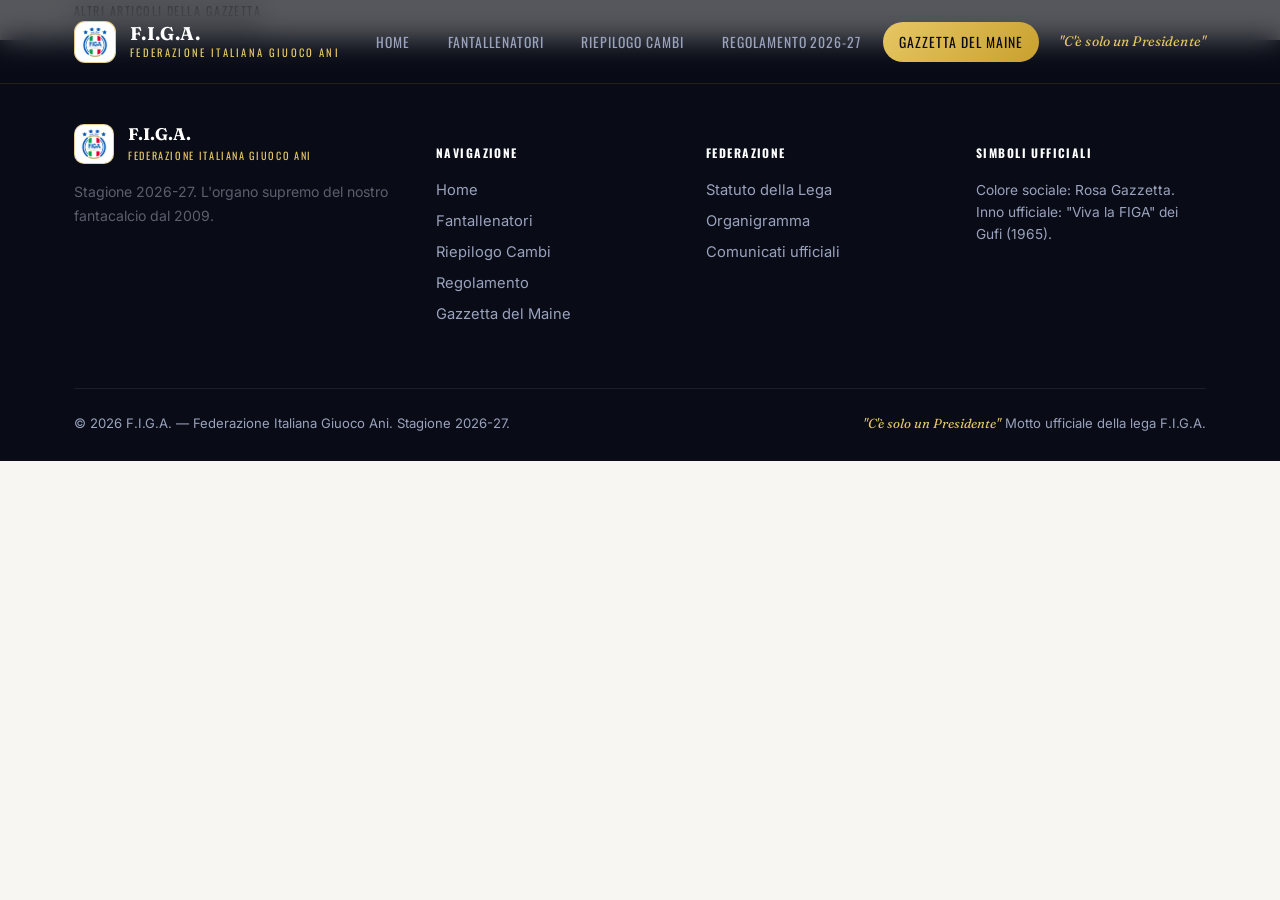
==== articolo.html @ 7c2813b5 "Add files via upload" ====
<!DOCTYPE html>
<html lang="it">
<head>
<meta charset="UTF-8">
<meta name="viewport" content="width=device-width, initial-scale=1.0">
<title>Articolo — Gazzetta del Maine — F.I.G.A.</title>
<meta name="description" content="Gli articoli della Gazzetta del Maine, il giornale ufficiale della Federazione Italiana Giuoco Ani.">

<meta property="og:type" content="article">
<meta property="og:title" content="Gazzetta del Maine — F.I.G.A.">
<meta property="og:image" content="image/logo.jpg">

<link rel="icon" type="image/jpeg" href="image/logo.jpg">
<link rel="apple-touch-icon" href="image/logo.jpg">

<link rel="preconnect" href="https://fonts.googleapis.com">
<link rel="preconnect" href="https://fonts.gstatic.com" crossorigin>
<link href="https://fonts.googleapis.com/css2?family=Fraunces:ital,opsz,wght@0,9..144,500;0,9..144,600;0,9..144,700;1,9..144,600&family=Oswald:wght@400;500;600&family=Inter:wght@400;500;600&display=swap" rel="stylesheet">

<link rel="stylesheet" href="css/style.css">
</head>
<body>

<header class="site-header">
  <div class="container header-inner">
    <a href="index.html" class="brand">
      <span class="brand-mark"><img src="image/logo.jpg" alt="Stemma F.I.G.A."></span>
      <span class="brand-text">
        <strong>F.I.G.A.</strong>
        <span>Federazione Italiana Giuoco Ani</span>
      </span>
    </a>

    <nav class="main-nav">
      <ul>
        <li><a href="index.html">Home</a></li>
        <li><a href="fantallenatori.html">Fantallenatori</a></li>
        <li><a href="cambi.html">Riepilogo Cambi</a></li>
        <li><a href="regolamento.html">Regolamento 2026-27</a></li>
        <li><a href="gazzetta.html" class="active" aria-current="page">Gazzetta del Maine</a></li>
      </ul>
    </nav>

    <div class="header-cta">
      <span class="header-motto">"C'è solo un Presidente"</span>
      <button class="hamburger" aria-label="Apri il menu" aria-expanded="false">
        <span></span>
      </button>
    </div>
  </div>
</header>

<main>

  <section class="articolo-header">
    <div class="container" data-articolo-root>
      <!-- Popolato da js/news.js in base a ?id= nell'URL -->
    </div>
  </section>

  <div class="articolo-corpo" data-articolo-corpo>
    <!-- Popolato da js/news.js -->
  </div>

  <nav class="articolo-nav" data-articolo-nav aria-label="Navigazione tra articoli">
    <!-- Popolato da js/news.js -->
  </nav>

  <section class="articolo-correlati-wrap">
    <div class="container">
      <span class="rubrica-titolo">Altri articoli della Gazzetta</span>
      <div class="news-grid" data-articolo-correlati style="margin-top: 20px;">
        <!-- Popolato da js/news.js -->
      </div>
    </div>
  </section>

</main>

<footer class="site-footer">
  <div class="container">
    <div class="footer-grid">
      <div class="footer-col">
        <div class="footer-brand">
          <img src="image/logo.jpg" alt="Stemma F.I.G.A.">
          <div>
            <strong>F.I.G.A.</strong>
            <span>Federazione Italiana Giuoco Ani</span>
          </div>
        </div>
        <p class="section-lede" style="font-size:0.88rem; margin-top: 10px; max-width: 40ch;">
          Stagione 2026-27. L'organo supremo del nostro fantacalcio dal 2009.
        </p>
      </div>

      <div class="footer-col">
        <h5>Navigazione</h5>
        <ul>
          <li><a href="index.html">Home</a></li>
          <li><a href="fantallenatori.html">Fantallenatori</a></li>
          <li><a href="cambi.html">Riepilogo Cambi</a></li>
          <li><a href="regolamento.html">Regolamento</a></li>
          <li><a href="gazzetta.html">Gazzetta del Maine</a></li>
        </ul>
      </div>

      <div class="footer-col">
        <h5>Federazione</h5>
        <ul>
          <li><a href="regolamento.html">Statuto della Lega</a></li>
          <li><a href="index.html#federazione">Organigramma</a></li>
          <li><a href="gazzetta.html">Comunicati ufficiali</a></li>
        </ul>
      </div>

      <div class="footer-col footer-simboli">
        <h5>Simboli ufficiali</h5>
        <p>Colore sociale: Rosa Gazzetta.<br>Inno ufficiale: "Viva la FIGA" dei Gufi (1965).</p>
      </div>
    </div>

    <div class="footer-bottom">
      <span>© 2026 F.I.G.A. — Federazione Italiana Giuoco Ani. Stagione 2026-27.</span>
      <span class="motto-blocco">
        <span class="motto">"C'è solo un Presidente"</span>
        <span class="motto-label">Motto ufficiale della lega F.I.G.A.</span>
      </span>
    </div>
  </div>
</footer>

<script src="js/news-data.js"></script>
<script src="js/news.js"></script>
<script src="js/main.js"></script>
</body>
</html>
---- css/style.css ----
/* ==========================================================================
   FIGA — Federazione Italiana Giuoco Ani
   Stylesheet unico del sito ufficiale
   ========================================================================== */

/* -- 1. DESIGN TOKENS ------------------------------------------------------ */
:root {
  /* colori base */
  --c-notte: #090c16;
  --c-notte-2: #0e1424;
  --c-antracite: #161d30;
  --c-antracite-2: #1e2846;
  --c-bordo-scuro: #2a3454;

  --c-bianco: #f7f6f2;
  --c-bianco-puro: #ffffff;
  --c-crema: #efece3;

  --c-testo-chiaro: #eceef5;
  --c-testo-muto: #9aa2bd;
  --c-testo-scuro: #1a1d29;
  --c-testo-scuro-muto: #5b5f6e;

  /* accenti */
  --c-oro: #c8a02e;
  --c-oro-chiaro: #e7c765;
  --c-oro-scuro: #93761e;
  --c-verde: #1b7a4c;
  --c-verde-chiaro: #2ea86b;
  --c-rosso: #c4222c;
  --c-rosa-gazzetta: #c21858;

  /* tipografia */
  --font-display: "Fraunces", "Iowan Old Style", serif;
  --font-sport: "Oswald", "Arial Narrow", sans-serif;
  --font-body: "Inter", -apple-system, "Segoe UI", sans-serif;

  /* forma */
  --radius-s: 8px;
  --radius-m: 16px;
  --radius-l: 26px;
  --radius-pill: 999px;

  /* ombre */
  --shadow-s: 0 2px 14px rgba(9, 12, 22, 0.08);
  --shadow-m: 0 16px 40px rgba(9, 12, 22, 0.18);
  --shadow-dark: 0 20px 50px rgba(0, 0, 0, 0.45);
  --shadow-oro: 0 14px 34px rgba(200, 160, 46, 0.32);

  --container: 1180px;
  --header-h: 84px;
}

/* -- 2. RESET --------------------------------------------------------------*/
*,
*::before,
*::after {
  box-sizing: border-box;
}

html {
  scroll-behavior: smooth;
  scroll-padding-top: var(--header-h);
}

@media (prefers-reduced-motion: reduce) {
  html {
    scroll-behavior: auto;
  }
  *,
  *::before,
  *::after {
    animation-duration: 0.001ms !important;
    animation-iteration-count: 1 !important;
    transition-duration: 0.001ms !important;
    scroll-behavior: auto !important;
  }
}

body {
  margin: 0;
  font-family: var(--font-body);
  background: var(--c-bianco);
  color: var(--c-testo-scuro);
  -webkit-font-smoothing: antialiased;
  overflow-x: hidden;
}

img {
  max-width: 100%;
  display: block;
}

a {
  color: inherit;
  text-decoration: none;
}

ul {
  margin: 0;
  padding: 0;
  list-style: none;
}

h1, h2, h3, h4, p {
  margin: 0;
}

button {
  font: inherit;
  cursor: pointer;
  border: none;
  background: none;
  color: inherit;
}

table {
  border-collapse: collapse;
  width: 100%;
}

:focus-visible {
  outline: 3px solid var(--c-oro);
  outline-offset: 3px;
  border-radius: 4px;
}

.container {
  max-width: var(--container);
  margin: 0 auto;
  padding: 0 24px;
}

/* -- 3. TIPOGRAFIA GLOBALE ---------------------------------------------------*/
.eyebrow {
  font-family: var(--font-sport);
  text-transform: uppercase;
  letter-spacing: 0.18em;
  font-size: 0.78rem;
  font-weight: 500;
  color: var(--c-oro-scuro);
  display: inline-flex;
  align-items: center;
  gap: 10px;
}

.eyebrow::before {
  content: "";
  width: 26px;
  height: 2px;
  background: var(--c-oro);
  display: inline-block;
}

.eyebrow--light {
  color: var(--c-oro-chiaro);
}

.section-title {
  font-family: var(--font-display);
  font-weight: 600;
  font-size: clamp(2rem, 4vw, 3rem);
  line-height: 1.08;
  margin-top: 14px;
  letter-spacing: -0.01em;
}

.section-lede {
  font-size: 1.08rem;
  line-height: 1.7;
  color: var(--c-testo-scuro-muto);
  max-width: 62ch;
  margin-top: 18px;
}

.section-head {
  max-width: 720px;
  margin-bottom: 48px;
}

.section-head.center {
  margin-left: auto;
  margin-right: auto;
  text-align: center;
}

.section-head.center .section-lede {
  margin-left: auto;
  margin-right: auto;
}

/* -- 4. BOTTONI --------------------------------------------------------------*/
.btn {
  display: inline-flex;
  align-items: center;
  justify-content: center;
  gap: 10px;
  font-family: var(--font-sport);
  text-transform: uppercase;
  letter-spacing: 0.08em;
  font-size: 0.92rem;
  font-weight: 500;
  padding: 16px 30px;
  border-radius: var(--radius-pill);
  transition: transform 0.25s ease, box-shadow 0.25s ease, background 0.25s ease, border-color .25s ease, color .25s ease;
  white-space: nowrap;
}

.btn-oro {
  background: linear-gradient(135deg, var(--c-oro-chiaro), var(--c-oro));
  color: var(--c-notte);
  box-shadow: var(--shadow-oro);
}

.btn-oro:hover {
  transform: translateY(-3px);
  box-shadow: 0 20px 42px rgba(200, 160, 46, 0.42);
}

.btn-ghost {
  border: 1.5px solid rgba(247, 246, 242, 0.35);
  color: var(--c-bianco);
  background: rgba(247, 246, 242, 0.04);
}

.btn-ghost:hover {
  border-color: var(--c-oro-chiaro);
  color: var(--c-oro-chiaro);
  transform: translateY(-3px);
}

.btn-scuro {
  border: 1.5px solid var(--c-bordo-scuro);
  color: var(--c-notte);
}

.btn-scuro:hover {
  border-color: var(--c-oro);
  color: var(--c-oro-scuro);
}

.btn-block { width: 100%; }

/* -- 5. SIGILLO FIGA (elemento firma) ----------------------------------------
   Motivo a cerchi concentrici ispirato allo stemma ufficiale, riusato come
   filigrana in hero e come separatore/icona di sezione. */
.sigillo {
  --sigillo-size: 480px;
  width: var(--sigillo-size);
  height: var(--sigillo-size);
  border-radius: 50%;
  position: relative;
  pointer-events: none;
}

.sigillo::before,
.sigillo::after {
  content: "";
  position: absolute;
  inset: 0;
  border-radius: 50%;
  border: 1.5px solid rgba(200, 160, 46, 0.25);
}

.sigillo::after {
  inset: 34px;
  border-color: rgba(200, 160, 46, 0.16);
}

.sigillo-icona {
  width: 46px;
  height: 46px;
  border-radius: 50%;
  border: 1.5px solid var(--c-oro);
  display: inline-flex;
  align-items: center;
  justify-content: center;
  position: relative;
  flex: none;
}

.sigillo-icona::before {
  content: "";
  width: 22px;
  height: 22px;
  border-radius: 50%;
  border: 1.5px solid var(--c-oro);
}

/* -- 6. HEADER ---------------------------------------------------------------*/
.site-header {
  position: fixed;
  top: 0;
  left: 0;
  right: 0;
  z-index: 500;
  height: var(--header-h);
  display: flex;
  align-items: center;
  background: rgba(9, 12, 22, 0.68);
  backdrop-filter: blur(14px) saturate(140%);
  -webkit-backdrop-filter: blur(14px) saturate(140%);
  border-bottom: 1px solid rgba(200, 160, 46, 0.14);
  transition: background 0.3s ease, border-color 0.3s ease;
}

.site-header.is-scrolled {
  background: rgba(9, 12, 22, 0.92);
}

.header-inner {
  display: flex;
  align-items: center;
  justify-content: space-between;
  width: 100%;
}

.brand {
  display: flex;
  align-items: center;
  gap: 14px;
}

.brand-mark {
  width: 42px;
  height: 42px;
  border-radius: 11px;
  overflow: hidden;
  border: 1px solid rgba(200, 160, 46, 0.55);
  flex: none;
  background: var(--c-bianco-puro);
  padding: 4px;
  display: flex;
  align-items: center;
  justify-content: center;
}

.brand-mark img {
  width: 100%;
  height: 100%;
  object-fit: contain;
}

.brand-text {
  display: flex;
  flex-direction: column;
  line-height: 1.1;
}

.brand-text strong {
  font-family: var(--font-display);
  color: var(--c-bianco-puro);
  font-size: 1.15rem;
  letter-spacing: 0.02em;
}

.brand-text span {
  font-family: var(--font-sport);
  color: var(--c-oro-chiaro);
  font-size: 0.66rem;
  letter-spacing: 0.22em;
  text-transform: uppercase;
  margin-top: 3px;
}

.main-nav ul {
  display: flex;
  align-items: center;
  gap: 6px;
}

.main-nav a {
  font-family: var(--font-sport);
  text-transform: uppercase;
  letter-spacing: 0.07em;
  font-size: 0.86rem;
  color: var(--c-testo-muto);
  padding: 10px 16px;
  border-radius: var(--radius-pill);
  transition: color 0.25s ease, background 0.25s ease;
  display: inline-block;
}

.main-nav a:hover {
  color: var(--c-bianco-puro);
  background: rgba(247, 246, 242, 0.06);
}

.main-nav a.active {
  color: var(--c-notte);
  background: linear-gradient(135deg, var(--c-oro-chiaro), var(--c-oro));
}

.header-cta {
  display: flex;
  align-items: center;
  gap: 14px;
}

.hamburger {
  display: none;
  width: 44px;
  height: 44px;
  border-radius: 50%;
  border: 1px solid rgba(247, 246, 242, 0.2);
  align-items: center;
  justify-content: center;
  position: relative;
  z-index: 600;
}

.hamburger span,
.hamburger span::before,
.hamburger span::after {
  width: 18px;
  height: 2px;
  background: var(--c-bianco-puro);
  display: block;
  position: relative;
  transition: transform 0.3s ease, opacity 0.3s ease, background 0.3s ease;
}

.hamburger span::before,
.hamburger span::after {
  content: "";
  position: absolute;
  left: 0;
}

.hamburger span::before { top: -6px; }
.hamburger span::after { top: 6px; }

.nav-open .hamburger span { background: transparent; }
.nav-open .hamburger span::before { transform: translateY(6px) rotate(45deg); background: var(--c-oro); }
.nav-open .hamburger span::after { transform: translateY(-6px) rotate(-45deg); background: var(--c-oro); }

.header-motto {
  font-family: var(--font-display);
  font-style: italic;
  color: var(--c-oro-chiaro);
  font-size: 0.86rem;
  letter-spacing: 0.01em;
  white-space: nowrap;
}

/* -- 7. HERO -------------------------------------------------------------- */
.hero {
  position: relative;
  min-height: 92vh;
  display: flex;
  align-items: center;
  padding-top: var(--header-h);
  background:
    radial-gradient(60% 60% at 78% 18%, rgba(200, 160, 46, 0.16), transparent 60%),
    radial-gradient(70% 60% at 15% 85%, rgba(27, 122, 76, 0.14), transparent 60%),
    linear-gradient(180deg, var(--c-notte) 0%, var(--c-notte-2) 60%, var(--c-antracite) 100%);
  color: var(--c-bianco-puro);
  overflow: hidden;
}

.hero::before {
  content: "";
  position: absolute;
  inset: 0;
  background-image:
    repeating-linear-gradient(180deg, rgba(255,255,255,0.035) 0px, rgba(255,255,255,0.035) 1px, transparent 1px, transparent 64px);
  pointer-events: none;
}

.hero-sigillo {
  position: absolute;
  right: -120px;
  top: 50%;
  transform: translateY(-50%);
  opacity: 0.9;
  animation: girare 90s linear infinite;
}

@keyframes girare {
  from { transform: translateY(-50%) rotate(0deg); }
  to { transform: translateY(-50%) rotate(360deg); }
}

.hero-inner {
  position: relative;
  z-index: 2;
  display: flex;
  flex-direction: column;
  align-items: center;
  text-align: center;
  padding: 74px 0 90px;
}

.hero-logo-wrap {
  position: relative;
  margin-bottom: 34px;
}

.hero-logo-wrap::before {
  content: "";
  position: absolute;
  inset: -30px;
  border-radius: 50%;
  background: radial-gradient(circle, rgba(200, 160, 46, 0.28), transparent 68%);
  filter: blur(2px);
}

.hero-logo {
  position: relative;
  width: 108px;
  height: 108px;
  border-radius: 20px;
  overflow: hidden;
  border: 1.5px solid var(--c-oro);
  box-shadow: var(--shadow-oro);
  background: var(--c-bianco-puro);
  padding: 12px;
  display: flex;
  align-items: center;
  justify-content: center;
}

.hero-logo img {
  width: 100%;
  height: 100%;
  object-fit: contain;
}

.hero-title {
  font-family: var(--font-display);
  font-weight: 700;
  font-size: clamp(3rem, 9vw, 6.4rem);
  line-height: 0.96;
  letter-spacing: 0.01em;
  background: linear-gradient(120deg, #ffffff 35%, var(--c-oro-chiaro) 65%, var(--c-oro) 100%);
  -webkit-background-clip: text;
  background-clip: text;
  color: transparent;
}

.hero-subtitle {
  font-family: var(--font-sport);
  text-transform: uppercase;
  letter-spacing: 0.14em;
  font-size: clamp(0.86rem, 1.6vw, 1.05rem);
  color: var(--c-testo-chiaro);
  margin-top: 14px;
  font-weight: 400;
}

.hero-motto {
  font-family: var(--font-display);
  font-style: italic;
  font-weight: 600;
  font-size: clamp(1.6rem, 3.4vw, 2.5rem);
  color: var(--c-oro-chiaro);
  margin-top: 34px;
  position: relative;
  padding-bottom: 22px;
}

.hero-motto::after {
  content: "";
  position: absolute;
  bottom: 0;
  left: 50%;
  transform: translateX(-50%);
  width: 64px;
  height: 2px;
  background: linear-gradient(90deg, transparent, var(--c-oro), transparent);
}

.hero-actions {
  display: flex;
  flex-wrap: wrap;
  justify-content: center;
  gap: 16px;
  margin-top: 36px;
}

.hero-stats {
  display: flex;
  justify-content: center;
  gap: 34px;
  margin-top: 58px;
  flex-wrap: wrap;
}

.hero-stat strong {
  font-family: var(--font-display);
  font-size: 1.9rem;
  color: var(--c-oro-chiaro);
  display: block;
}

.hero-stat span {
  font-family: var(--font-sport);
  text-transform: uppercase;
  letter-spacing: 0.1em;
  font-size: 0.72rem;
  color: var(--c-testo-muto);
}

/* -- 8. SEZIONI GENERICHE ---------------------------------------------------*/
section {
  position: relative;
}

.section-pad {
  padding: 108px 0;
}

.section-scura {
  background: var(--c-notte-2);
  color: var(--c-bianco-puro);
}

.section-scura .section-lede { color: var(--c-testo-muto); }

.section-crema { background: var(--c-crema); }

/* -- 9. LA FEDERAZIONE -------------------------------------------------------*/
.federazione-grid {
  display: grid;
  grid-template-columns: 1.1fr 0.9fr;
  gap: 60px;
  align-items: center;
}

.federazione-card {
  background: var(--c-notte);
  color: var(--c-bianco-puro);
  border-radius: var(--radius-l);
  padding: 46px;
  position: relative;
  overflow: hidden;
  border: 1px solid rgba(200, 160, 46, 0.22);
  box-shadow: var(--shadow-dark);
}

.federazione-card .sigillo {
  position: absolute;
  --sigillo-size: 320px;
  right: -90px;
  bottom: -90px;
  opacity: 0.5;
}

.federazione-quote {
  font-family: var(--font-display);
  font-size: 1.5rem;
  line-height: 1.4;
  position: relative;
  z-index: 1;
}

.federazione-quote span { color: var(--c-oro-chiaro); }

.federazione-firma {
  margin-top: 28px;
  font-family: var(--font-sport);
  text-transform: uppercase;
  letter-spacing: 0.14em;
  font-size: 0.72rem;
  color: var(--c-testo-muto);
  position: relative;
  z-index: 1;
}

.pilastri {
  display: grid;
  grid-template-columns: repeat(3, 1fr);
  gap: 22px;
  margin-top: 46px;
}

.pilastro {
  background: var(--c-bianco-puro);
  border-radius: var(--radius-m);
  padding: 26px 22px;
  box-shadow: var(--shadow-s);
  border: 1px solid rgba(9, 12, 22, 0.06);
}

.pilastro-num {
  font-family: var(--font-display);
  color: var(--c-oro);
  font-size: 1.6rem;
}

.pilastro h4 {
  font-family: var(--font-sport);
  text-transform: uppercase;
  letter-spacing: 0.04em;
  font-size: 0.98rem;
  margin-top: 10px;
}

.pilastro p {
  margin-top: 8px;
  font-size: 0.92rem;
  color: var(--c-testo-scuro-muto);
  line-height: 1.55;
}

/* -- 10. ORGANIGRAMMA --------------------------------------------------------*/
.organigramma {
  display: flex;
  flex-direction: column;
  align-items: center;
  gap: 26px;
}

.og-riga {
  display: flex;
  justify-content: center;
  gap: 22px;
  flex-wrap: wrap;
  width: 100%;
}

.og-card {
  background: var(--c-antracite);
  border: 1px solid var(--c-bordo-scuro);
  border-radius: var(--radius-m);
  padding: 26px 28px;
  min-width: 220px;
  text-align: center;
  transition: transform 0.3s ease, border-color 0.3s ease;
}

.og-card:hover {
  transform: translateY(-6px);
  border-color: var(--c-oro);
}

.og-card .og-ruolo {
  font-family: var(--font-sport);
  text-transform: uppercase;
  letter-spacing: 0.14em;
  font-size: 0.68rem;
  color: var(--c-oro-chiaro);
}

.og-card .og-nome {
  font-family: var(--font-display);
  font-size: 1.15rem;
  margin-top: 10px;
  color: var(--c-bianco-puro);
}

.og-card--presidente {
  min-width: 300px;
  padding: 40px 40px;
  background: linear-gradient(160deg, var(--c-antracite-2), var(--c-notte));
  border: 1.5px solid var(--c-oro);
  box-shadow: var(--shadow-oro);
}

.og-card--presidente .avatar-cerchio {
  width: 64px;
  height: 64px;
  border-radius: 50%;
  border: 1.5px solid var(--c-oro);
  margin: 0 auto 18px;
  display: flex;
  align-items: center;
  justify-content: center;
  font-family: var(--font-display);
  font-size: 1.4rem;
  color: var(--c-oro-chiaro);
}

.og-card--presidente .og-ruolo { color: var(--c-oro); font-size: 0.74rem; }
.og-card--presidente .og-nome { font-size: 1.6rem; margin-top: 12px; }

.og-connettore {
  width: 1px;
  height: 26px;
  background: linear-gradient(var(--c-oro), transparent);
}

.og-gruppo-titolo {
  font-family: var(--font-sport);
  text-transform: uppercase;
  letter-spacing: 0.16em;
  font-size: 0.66rem;
  color: var(--c-testo-muto);
  margin-top: 12px;
}

.og-card--membro {
  min-width: 180px;
  padding: 20px 24px;
  background: transparent;
  border-style: dashed;
}

/* -- 10b. ACCESSO RAPIDO ------------------------------------------------------*/
.accesso-grid {
  display: grid;
  grid-template-columns: repeat(4, 1fr);
  gap: 22px;
}

.accesso-card {
  background: var(--c-bianco-puro);
  border-radius: var(--radius-m);
  padding: 30px 26px;
  border: 1px solid rgba(9, 12, 22, 0.07);
  box-shadow: var(--shadow-s);
  transition: transform 0.3s ease, box-shadow 0.3s ease, border-color 0.3s ease;
  display: flex;
  flex-direction: column;
  height: 100%;
}

.accesso-card:hover {
  transform: translateY(-8px);
  box-shadow: var(--shadow-m);
  border-color: rgba(200, 160, 46, 0.4);
}

.accesso-icona {
  width: 52px;
  height: 52px;
  border-radius: 14px;
  background: linear-gradient(160deg, var(--c-notte-2), var(--c-antracite-2));
  border: 1px solid var(--c-oro);
  display: flex;
  align-items: center;
  justify-content: center;
  color: var(--c-oro-chiaro);
  flex: none;
}

.accesso-icona svg { width: 24px; height: 24px; }

.accesso-card h4 {
  font-family: var(--font-display);
  font-size: 1.18rem;
  margin-top: 20px;
}

.accesso-card p {
  font-size: 0.9rem;
  color: var(--c-testo-scuro-muto);
  line-height: 1.55;
  margin-top: 10px;
  flex-grow: 1;
}

.accesso-link {
  margin-top: 20px;
  font-family: var(--font-sport);
  text-transform: uppercase;
  letter-spacing: 0.08em;
  font-size: 0.72rem;
  color: var(--c-oro-scuro);
  display: inline-flex;
  align-items: center;
  gap: 8px;
  transition: gap 0.25s ease, color 0.25s ease;
}

.accesso-card:hover .accesso-link {
  gap: 12px;
  color: var(--c-oro);
}

/* -- 11. CTA FINALE --------------------------------------------------------*/
.cta-banner {
  background: linear-gradient(120deg, var(--c-oro-scuro), var(--c-oro) 55%, var(--c-oro-chiaro));
  color: var(--c-notte);
  border-radius: var(--radius-l);
  padding: 60px;
  display: flex;
  align-items: center;
  justify-content: space-between;
  gap: 30px;
  flex-wrap: wrap;
}

.cta-banner h3 {
  font-family: var(--font-display);
  font-size: clamp(1.6rem, 3vw, 2.3rem);
  max-width: 20ch;
}

.cta-banner p {
  font-family: var(--font-sport);
  text-transform: uppercase;
  letter-spacing: 0.1em;
  font-size: 0.78rem;
  margin-top: 10px;
  opacity: 0.75;
}

/* -- 12. FOOTER --------------------------------------------------------------*/
.site-footer {
  background: var(--c-notte);
  color: var(--c-testo-muto);
  padding: 84px 0 30px;
}

.footer-grid {
  display: grid;
  grid-template-columns: 1.4fr 1fr 1fr 1fr;
  gap: 40px;
  padding-bottom: 54px;
  border-bottom: 1px solid rgba(247, 246, 242, 0.08);
}

.footer-brand {
  display: flex;
  align-items: center;
  gap: 14px;
  margin-bottom: 16px;
}

.footer-brand img {
  width: 40px;
  height: 40px;
  border-radius: 10px;
  border: 1px solid rgba(200, 160, 46, 0.5);
  background: var(--c-bianco-puro);
  padding: 3px;
  object-fit: contain;
}

.footer-brand strong {
  font-family: var(--font-display);
  color: var(--c-bianco-puro);
  display: block;
  font-size: 1.05rem;
}

.footer-brand span {
  font-family: var(--font-sport);
  letter-spacing: 0.16em;
  text-transform: uppercase;
  font-size: 0.64rem;
  color: var(--c-oro-chiaro);
}

.footer-col h5 {
  font-family: var(--font-sport);
  text-transform: uppercase;
  letter-spacing: 0.12em;
  font-size: 0.74rem;
  color: var(--c-bianco-puro);
  margin-bottom: 18px;
}

.footer-col ul li { margin-bottom: 11px; }

.footer-col a {
  font-size: 0.92rem;
  transition: color 0.2s ease;
}

.footer-col a:hover { color: var(--c-oro-chiaro); }

.footer-simboli p {
  font-size: 0.86rem;
  line-height: 1.6;
}

.footer-bottom {
  display: flex;
  justify-content: space-between;
  align-items: center;
  padding-top: 26px;
  font-size: 0.82rem;
  flex-wrap: wrap;
  gap: 10px;
}

.footer-bottom .motto {
  font-family: var(--font-display);
  font-style: italic;
  color: var(--c-oro-chiaro);
}

/* -- 13. REVEAL ON SCROLL -----------------------------------------------------*/
.reveal {
  opacity: 0;
  transform: translateY(26px);
  transition: opacity 0.7s ease, transform 0.7s ease;
}

.reveal.is-visible {
  opacity: 1;
  transform: translateY(0);
}

/* -- 14. RESPONSIVE ------------------------------------------------------- */
@media (max-width: 980px) {
  .federazione-grid { grid-template-columns: 1fr; }
  .pilastri { grid-template-columns: 1fr 1fr; }
  .footer-grid { grid-template-columns: 1fr 1fr; }
}

@media (max-width: 860px) {
  .header-cta .btn,
  .header-motto { display: none; }
  .hamburger { display: inline-flex; }

  /* Un solo <nav class="main-nav"> nel markup: su mobile diventa overlay
     a schermo intero, mostrato/nascosto tramite .nav-open sul <body>. */
  .main-nav {
    position: fixed;
    inset: 0;
    top: var(--header-h);
    background: var(--c-notte);
    z-index: 550;
    display: flex;
    align-items: center;
    justify-content: center;
    opacity: 0;
    visibility: hidden;
    transition: opacity 0.35s ease;
  }

  .nav-open .main-nav {
    opacity: 1;
    visibility: visible;
  }

  .main-nav ul {
    flex-direction: column;
    text-align: center;
    gap: 8px;
  }

  .main-nav a {
    font-size: 1.4rem;
    padding: 14px 30px;
  }

  .hero-inner { grid-template-columns: 1fr; padding-bottom: 64px; }
  .hero-sigillo { display: none; }
  .og-card--presidente { min-width: 0; width: 100%; }
  .cta-banner { flex-direction: column; align-items: flex-start; }
  .accesso-grid { grid-template-columns: 1fr 1fr; }
}

@media (max-width: 620px) {
  .section-pad { padding: 76px 0; }
  .pilastri { grid-template-columns: 1fr; }
  .footer-grid { grid-template-columns: 1fr; gap: 34px; }
  .og-riga { flex-direction: column; align-items: center; }
  .cta-banner { padding: 38px 26px; }
  .accesso-grid { grid-template-columns: 1fr; }
  .hero-motto { font-size: 1.4rem; }
}

/* ==========================================================================
   PAGINE INTERNE
   ========================================================================== */

/* -- 15. PAGE HERO (sotto-pagine) --------------------------------------------*/
.page-hero {
  padding: calc(var(--header-h) + 74px) 0 70px;
  background:
    radial-gradient(60% 80% at 85% 0%, rgba(200, 160, 46, 0.14), transparent 60%),
    linear-gradient(180deg, var(--c-notte), var(--c-notte-2));
  color: var(--c-bianco-puro);
}

.page-hero .section-title { color: var(--c-bianco-puro); }
.page-hero .section-lede { color: var(--c-testo-muto); }

.breadcrumb {
  font-family: var(--font-sport);
  text-transform: uppercase;
  letter-spacing: 0.1em;
  font-size: 0.72rem;
  color: var(--c-testo-muto);
  display: flex;
  gap: 8px;
  margin-bottom: 20px;
}

.breadcrumb a:hover { color: var(--c-oro-chiaro); }
.breadcrumb .sep { opacity: 0.4; }

/* -- 16. FANTALLENATORI — cartellini squadra ---------------------------------*/
.squadre-grid {
  display: grid;
  grid-template-columns: repeat(4, 1fr);
  gap: 26px;
}

.cartellino {
  background: var(--c-bianco-puro);
  border-radius: var(--radius-l);
  padding: 30px 24px 26px;
  text-align: center;
  position: relative;
  border: 1px solid rgba(9, 12, 22, 0.07);
  box-shadow: var(--shadow-s);
  transition: transform 0.35s ease, box-shadow 0.35s ease, border-color 0.35s ease;
  overflow: hidden;
}

.cartellino::before {
  content: "";
  position: absolute;
  top: 0; left: 0; right: 0;
  height: 5px;
  background: linear-gradient(90deg, var(--c-oro), var(--c-verde));
  transform: scaleX(0);
  transform-origin: left;
  transition: transform 0.4s ease;
}

.cartellino:hover {
  transform: translateY(-10px);
  box-shadow: var(--shadow-m);
  border-color: rgba(200, 160, 46, 0.4);
}

.cartellino:hover::before { transform: scaleX(1); }

.cartellino-numero {
  position: absolute;
  top: 18px;
  right: 20px;
  font-family: var(--font-display);
  font-size: 0.95rem;
  color: var(--c-testo-scuro-muto);
  opacity: 0.55;
}

.cartellino-avatar {
  width: 84px;
  height: 84px;
  border-radius: 50%;
  margin: 0 auto 18px;
  display: flex;
  align-items: center;
  justify-content: center;
  font-family: var(--font-display);
  font-size: 1.7rem;
  color: var(--c-bianco-puro);
  background: linear-gradient(150deg, var(--c-notte-2), var(--c-antracite-2));
  border: 2px solid var(--c-oro);
}

.cartellino-squadra {
  font-family: var(--font-display);
  font-size: 1.28rem;
  line-height: 1.2;
}

.cartellino-riga {
  width: 34px;
  height: 2px;
  background: var(--c-oro);
  margin: 12px auto;
}

.cartellino-allenatore {
  font-family: var(--font-sport);
  text-transform: uppercase;
  letter-spacing: 0.08em;
  font-size: 0.78rem;
  color: var(--c-testo-scuro-muto);
}

.cartellino-tag {
  display: inline-block;
  margin-top: 16px;
  font-family: var(--font-sport);
  font-size: 0.62rem;
  text-transform: uppercase;
  letter-spacing: 0.14em;
  color: var(--c-verde);
  border: 1px solid rgba(27, 122, 76, 0.35);
  padding: 4px 12px;
  border-radius: var(--radius-pill);
}

/* -- 17. REGOLAMENTO ----------------------------------------------------------*/
.doc-card {
  background: var(--c-notte);
  border-radius: var(--radius-l);
  padding: 54px;
  color: var(--c-bianco-puro);
  display: flex;
  align-items: center;
  gap: 46px;
  border: 1px solid rgba(200, 160, 46, 0.25);
  box-shadow: var(--shadow-dark);
  position: relative;
  overflow: hidden;
}

.doc-card .sigillo {
  position: absolute;
  --sigillo-size: 280px;
  right: -80px;
  top: -80px;
  opacity: 0.4;
}

.doc-icona {
  flex: none;
  width: 128px;
  height: 160px;
  background: linear-gradient(160deg, var(--c-antracite-2), var(--c-antracite));
  border: 1.5px solid var(--c-oro);
  border-radius: 10px;
  position: relative;
  display: flex;
  flex-direction: column;
  align-items: center;
  justify-content: center;
  gap: 6px;
}

.doc-icona::before {
  content: "PDF";
  font-family: var(--font-sport);
  font-size: 0.72rem;
  letter-spacing: 0.12em;
  color: var(--c-notte);
  background: var(--c-oro);
  padding: 3px 10px;
  border-radius: 4px;
  position: absolute;
  top: -11px;
}

.doc-icona span {
  display: block;
  width: 62px;
  height: 4px;
  background: rgba(247, 246, 242, 0.14);
  border-radius: 2px;
}

.doc-testo h3 {
  font-family: var(--font-display);
  font-size: 1.7rem;
}

.doc-testo p {
  margin-top: 12px;
  color: var(--c-testo-muto);
  line-height: 1.7;
  max-width: 52ch;
}

.doc-testo .btn { margin-top: 26px; }

.doc-meta {
  margin-top: 20px;
  display: flex;
  gap: 22px;
  flex-wrap: wrap;
  font-family: var(--font-sport);
  text-transform: uppercase;
  letter-spacing: 0.08em;
  font-size: 0.68rem;
  color: var(--c-oro-chiaro);
}

.indice-grid {
  display: grid;
  grid-template-columns: repeat(3, 1fr);
  gap: 22px;
  margin-top: 60px;
}

.indice-card {
  background: var(--c-bianco-puro);
  border-radius: var(--radius-m);
  padding: 30px 26px;
  box-shadow: var(--shadow-s);
  border: 1px solid rgba(9,12,22,0.06);
  border-top: 4px solid var(--c-oro);
}

.indice-card .eyebrow { margin-bottom: 12px; }

.indice-card h4 {
  font-family: var(--font-display);
  font-size: 1.2rem;
}

.indice-card p {
  margin-top: 10px;
  font-size: 0.9rem;
  color: var(--c-testo-scuro-muto);
  line-height: 1.6;
}

/* -- 18. RIEPILOGO CAMBI (dashboard collegata all'API Apps Script) -----------*/
.cambi-section {
  background: linear-gradient(180deg, var(--c-notte-2), var(--c-antracite) 100%);
  color: var(--c-bianco-puro);
}

.dash-toolbar {
  display: flex;
  justify-content: space-between;
  align-items: center;
  flex-wrap: wrap;
  gap: 18px;
  margin-bottom: 44px;
}

.dash-aggiornamento {
  font-family: var(--font-sport);
  font-size: 0.74rem;
  text-transform: uppercase;
  letter-spacing: 0.08em;
  color: var(--c-testo-muto);
  display: flex;
  align-items: center;
  gap: 9px;
}

.dash-aggiornamento .puntino {
  width: 8px;
  height: 8px;
  border-radius: 50%;
  background: var(--c-verde-chiaro);
  box-shadow: 0 0 0 4px rgba(46, 168, 107, 0.18);
  flex: none;
}

.dash-aggiornamento.stato-errore .puntino {
  background: var(--c-rosso);
  box-shadow: 0 0 0 4px rgba(196, 34, 44, 0.18);
}

.dash-aggiornamento.stato-caricamento .puntino {
  background: var(--c-oro-chiaro);
  box-shadow: 0 0 0 4px rgba(200, 160, 46, 0.18);
  animation: puntino-pulse 1.2s ease-in-out infinite;
}

@keyframes puntino-pulse {
  0%, 100% { opacity: 1; }
  50% { opacity: 0.35; }
}

.btn-aggiorna {
  display: inline-flex;
  align-items: center;
  gap: 10px;
}

.btn-aggiorna svg {
  width: 15px;
  height: 15px;
  transition: transform 0.5s ease;
}

.btn-aggiorna.is-loading svg {
  animation: girare-icona 0.9s linear infinite;
}

@keyframes girare-icona {
  from { transform: rotate(0deg); }
  to { transform: rotate(360deg); }
}

/* stato: caricamento */
.dash-stato {
  display: none;
  flex-direction: column;
  align-items: center;
  text-align: center;
  padding: 90px 20px;
  gap: 20px;
}

.dash-stato.is-visibile { display: flex; }

.dash-spinner {
  width: 40px;
  height: 40px;
  border-radius: 50%;
  border: 3px solid rgba(200, 160, 46, 0.2);
  border-top-color: var(--c-oro);
  animation: girare-icona 0.8s linear infinite;
}

.dash-stato p {
  font-family: var(--font-sport);
  text-transform: uppercase;
  letter-spacing: 0.08em;
  font-size: 0.86rem;
  color: var(--c-testo-muto);
}

.dash-stato--errore p {
  color: var(--c-bianco-puro);
  font-family: var(--font-body);
  text-transform: none;
  letter-spacing: 0;
  font-size: 1rem;
  max-width: 44ch;
}

.dash-stato--errore .eyebrow { color: var(--c-rosso); }

/* griglia squadre */
.squadre-cambi-grid {
  display: none;
  grid-template-columns: repeat(4, 1fr);
  gap: 20px;
}

.squadre-cambi-grid.is-visibile { display: grid; }

.cambi-card {
  background: var(--c-antracite);
  border: 1px solid var(--c-bordo-scuro);
  border-radius: var(--radius-m);
  padding: 26px 24px;
  display: flex;
  flex-direction: column;
  transition: transform 0.3s ease, border-color 0.3s ease;
}

.cambi-card:hover {
  transform: translateY(-6px);
  border-color: var(--c-oro);
}

.cambi-card .cambi-squadra {
  font-family: var(--font-display);
  font-size: 1.2rem;
  color: var(--c-bianco-puro);
  line-height: 1.2;
}

.cambi-card .cambi-allenatore {
  font-family: var(--font-sport);
  text-transform: uppercase;
  letter-spacing: 0.08em;
  font-size: 0.7rem;
  color: var(--c-testo-muto);
  margin-top: 6px;
}

.cambi-card .cambi-riga {
  width: 100%;
  height: 1px;
  background: rgba(247, 246, 242, 0.1);
  margin: 18px 0;
}

.cambi-effettuati-row {
  display: flex;
  justify-content: space-between;
  align-items: baseline;
}

.cambi-effettuati-row .label {
  font-family: var(--font-sport);
  text-transform: uppercase;
  letter-spacing: 0.06em;
  font-size: 0.66rem;
  color: var(--c-testo-muto);
}

.cambi-effettuati-row .valore {
  font-family: var(--font-display);
  font-size: 1.1rem;
  color: var(--c-testo-chiaro);
}

.cambi-rimasti-blocco {
  margin-top: 20px;
  text-align: center;
  background: rgba(200, 160, 46, 0.08);
  border: 1px solid rgba(200, 160, 46, 0.25);
  border-radius: var(--radius-s);
  padding: 16px 10px;
}

.cambi-rimasti-blocco .label {
  font-family: var(--font-sport);
  text-transform: uppercase;
  letter-spacing: 0.1em;
  font-size: 0.66rem;
  color: var(--c-oro-chiaro);
}

.cambi-rimasti-blocco .valore {
  font-family: var(--font-display);
  font-size: 2.6rem;
  color: var(--c-oro-chiaro);
  line-height: 1.1;
  margin-top: 4px;
}

.cambi-rimasti-blocco.basso {
  background: rgba(196, 34, 44, 0.1);
  border-color: rgba(196, 34, 44, 0.3);
}

.cambi-rimasti-blocco.basso .label,
.cambi-rimasti-blocco.basso .valore { color: #e8757c; }

.dash-nota {
  margin-top: 40px;
  padding: 20px 24px;
  border-radius: var(--radius-m);
  border: 1px dashed rgba(247, 246, 242, 0.2);
  font-size: 0.86rem;
  color: var(--c-testo-muto);
  display: flex;
  gap: 12px;
  align-items: flex-start;
}

.dash-nota strong { color: var(--c-bianco-puro); }

/* -- 19. GAZZETTA DEL MAINE ---------------------------------------------------*/
.gazzetta-testata {
  background: var(--c-bianco-puro);
  padding-top: calc(var(--header-h) + 46px);
}

.testata-riga {
  display: flex;
  justify-content: space-between;
  font-family: var(--font-sport);
  text-transform: uppercase;
  letter-spacing: 0.1em;
  font-size: 0.7rem;
  color: var(--c-testo-scuro-muto);
  border-top: 2px solid var(--c-testo-scuro);
  border-bottom: 1px solid var(--c-testo-scuro);
  padding: 10px 0;
}

.testata-nome {
  text-align: center;
  padding: 22px 0 10px;
}

.testata-nome .eyebrow {
  justify-content: center;
  color: var(--c-rosa-gazzetta);
}

.testata-nome .eyebrow::before { background: var(--c-rosa-gazzetta); }

.testata-titolo {
  font-family: var(--font-display);
  font-weight: 700;
  font-size: clamp(2.6rem, 7vw, 5rem);
  letter-spacing: -0.01em;
  margin-top: 10px;
}

.testata-sub {
  font-family: var(--font-body);
  font-style: italic;
  color: var(--c-testo-scuro-muto);
  margin-top: 8px;
  font-size: 0.98rem;
}

.testata-linea-rosa {
  height: 4px;
  background: linear-gradient(90deg, transparent, var(--c-rosa-gazzetta), transparent);
  margin: 24px 0 0;
}

.giornale-layout {
  padding: 54px 0 100px;
  background: var(--c-bianco-puro);
}

.giornale-grid {
  display: grid;
  grid-template-columns: 2fr 1fr;
  gap: 54px;
}

.articolo-principale {
  border-bottom: 1px solid rgba(9,12,22,0.1);
  padding-bottom: 40px;
  margin-bottom: 40px;
}

.articolo-principale .kicker {
  font-family: var(--font-sport);
  text-transform: uppercase;
  letter-spacing: 0.12em;
  font-size: 0.72rem;
  color: var(--c-rosso);
}

.articolo-principale h2 {
  font-family: var(--font-display);
  font-size: clamp(1.7rem, 3vw, 2.5rem);
  margin-top: 12px;
  line-height: 1.15;
}

.articolo-principale .sommario {
  font-size: 1.02rem;
  color: var(--c-testo-scuro-muto);
  margin-top: 16px;
  line-height: 1.6;
}

.testo-colonne {
  column-count: 2;
  column-gap: 40px;
  margin-top: 24px;
  font-size: 0.96rem;
  line-height: 1.75;
  color: #2b2e3a;
}

.testo-colonne p { margin-bottom: 14px; }

.testo-colonne p:first-of-type::first-letter {
  font-family: var(--font-display);
  font-size: 3.4rem;
  float: left;
  line-height: 0.8;
  padding: 6px 8px 0 0;
  color: var(--c-notte);
}

.articolo-firma {
  margin-top: 18px;
  font-family: var(--font-sport);
  font-size: 0.72rem;
  text-transform: uppercase;
  letter-spacing: 0.08em;
  color: var(--c-testo-scuro-muto);
}

.rubrica-titolo {
  font-family: var(--font-sport);
  text-transform: uppercase;
  letter-spacing: 0.12em;
  font-size: 0.76rem;
  border-bottom: 2px solid var(--c-notte);
  padding-bottom: 10px;
  margin-bottom: 18px;
}

.breve {
  display: flex;
  flex-direction: column;
  padding: 16px 0;
  border-bottom: 1px solid rgba(9,12,22,0.08);
}

.breve .kicker {
  font-family: var(--font-sport);
  font-size: 0.64rem;
  text-transform: uppercase;
  letter-spacing: 0.1em;
  color: var(--c-verde);
}

.breve h4 {
  font-family: var(--font-display);
  font-size: 1.02rem;
  margin-top: 6px;
  line-height: 1.3;
}

.breve p {
  font-size: 0.86rem;
  color: var(--c-testo-scuro-muto);
  margin-top: 6px;
  line-height: 1.55;
}

.ultimora {
  background: var(--c-notte);
  color: var(--c-bianco-puro);
  border-radius: var(--radius-m);
  padding: 22px 24px;
  margin-bottom: 30px;
  position: relative;
}

.ultimora .tag {
  background: var(--c-rosso);
  color: var(--c-bianco-puro);
  font-family: var(--font-sport);
  font-size: 0.62rem;
  letter-spacing: 0.14em;
  text-transform: uppercase;
  padding: 4px 10px;
  border-radius: 4px;
  display: inline-block;
  margin-bottom: 10px;
}

.ultimora p {
  font-size: 0.92rem;
  line-height: 1.55;
  color: var(--c-testo-chiaro);
}

.fasce-grid {
  display: grid;
  grid-template-columns: repeat(3, 1fr);
  gap: 20px;
  margin-top: 50px;
}

.fascia-card {
  background: var(--c-crema);
  border-radius: var(--radius-m);
  padding: 24px;
  border-left: 4px solid var(--c-notte);
}

.fascia-card.oro { border-left-color: var(--c-oro); }
.fascia-card.rosa { border-left-color: var(--c-rosa-gazzetta); }
.fascia-card.verde { border-left-color: var(--c-verde); }

.fascia-card .kicker {
  font-family: var(--font-sport);
  text-transform: uppercase;
  font-size: 0.66rem;
  letter-spacing: 0.1em;
  color: var(--c-testo-scuro-muto);
}

.fascia-card h4 {
  font-family: var(--font-display);
  font-size: 1.1rem;
  margin-top: 8px;
}

.fascia-card p {
  font-size: 0.88rem;
  color: var(--c-testo-scuro-muto);
  margin-top: 8px;
  line-height: 1.55;
}

/* -- 20. RESPONSIVE PAGINE INTERNE --------------------------------------------*/
@media (max-width: 980px) {
  .squadre-grid { grid-template-columns: repeat(2, 1fr); }
  .indice-grid { grid-template-columns: 1fr 1fr; }
  .squadre-cambi-grid { grid-template-columns: 1fr 1fr; }
  .giornale-grid { grid-template-columns: 1fr; }
  .fasce-grid { grid-template-columns: 1fr; }
  .doc-card { flex-direction: column; text-align: center; }
}

@media (max-width: 620px) {
  .squadre-grid { grid-template-columns: 1fr 1fr; gap: 16px; }
  .indice-grid { grid-template-columns: 1fr; }
  .squadre-cambi-grid { grid-template-columns: 1fr; }
  .dash-toolbar { flex-direction: column; align-items: flex-start; }
  .testo-colonne { column-count: 1; }
  .testata-riga span:last-child { display: none; }
  .doc-card { padding: 32px 22px; }
}

@media (max-width: 420px) {
  .squadre-grid { grid-template-columns: 1fr; }
}
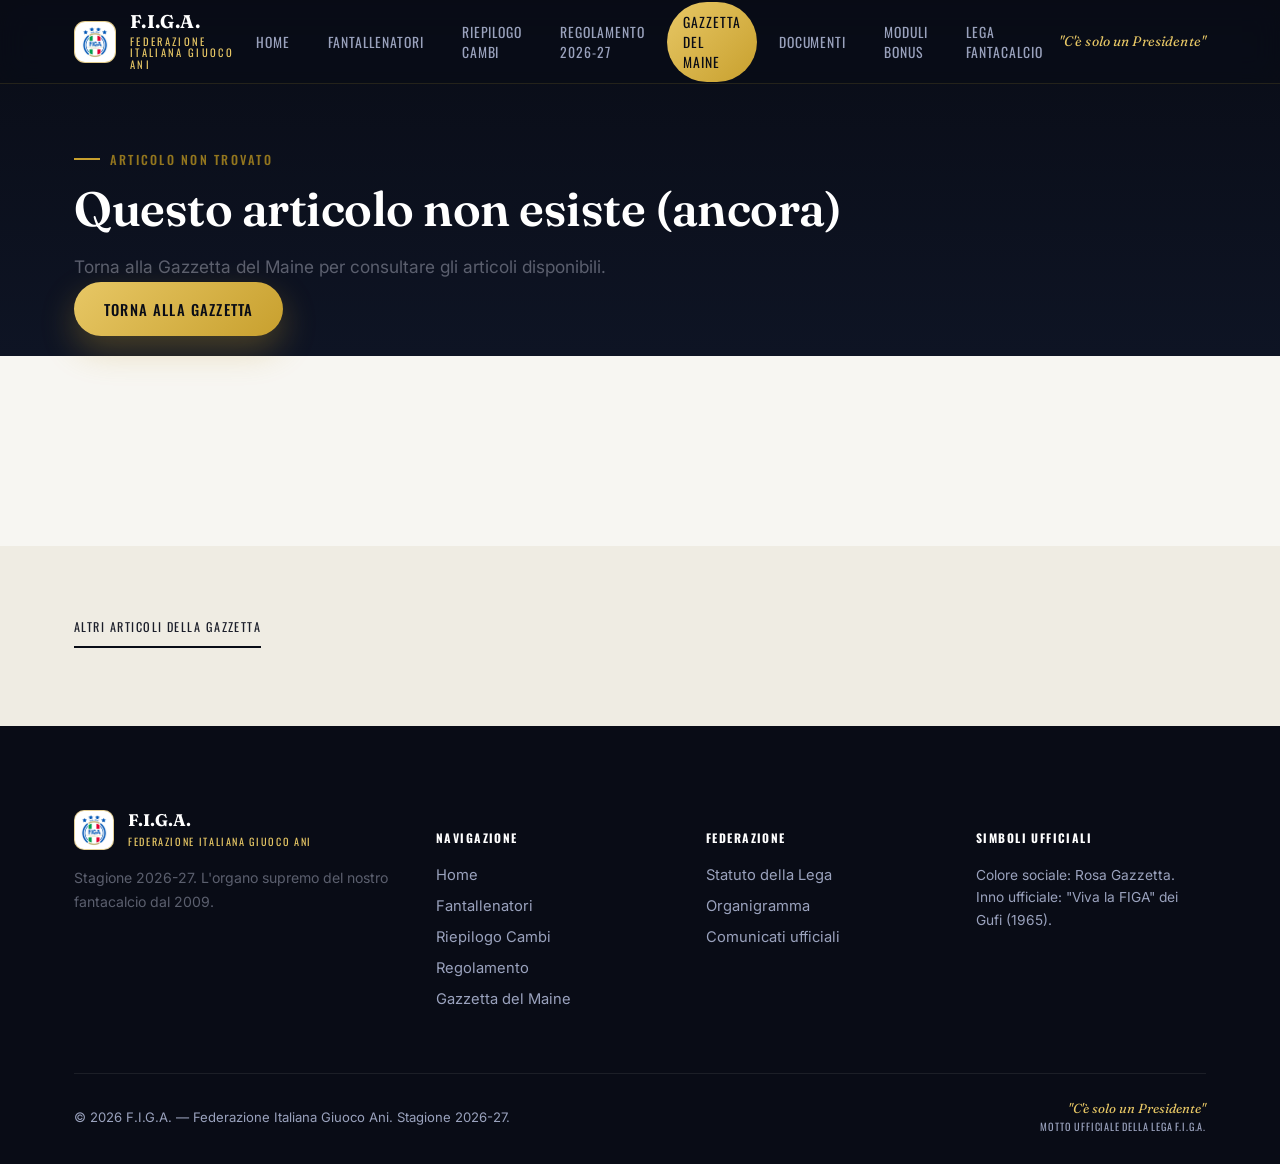
==== commit 7e6c6fc2: "Add files via upload" ====
--- a/articolo.html
+++ b/articolo.html
@@ -38,6 +38,9 @@
         <li><a href="cambi.html">Riepilogo Cambi</a></li>
         <li><a href="regolamento.html">Regolamento 2026-27</a></li>
         <li><a href="gazzetta.html" class="active" aria-current="page">Gazzetta del Maine</a></li>
+        <li><a href="documenti.html">Documenti</a></li>
+        <li><a href="moduli-bonus.html">Moduli Bonus</a></li>
+        <li><a href="https://leghe.fantacalcio.it/federazione-italiana-giuoco-ani/view/competition/19913/dashboard" target="_blank" rel="noopener" class="main-nav-esterno">Lega Fantacalcio</a></li>
       </ul>
     </nav>
 
--- a/css/style.css
+++ b/css/style.css
@@ -297,14 +297,26 @@
   height: var(--header-h);
   display: flex;
   align-items: center;
+  border-bottom: 1px solid rgba(200, 160, 46, 0.14);
+}
+
+/* Il blur vive in uno pseudo-elemento, non sull'header stesso: applicare
+   backdrop-filter direttamente su .site-header lo trasformerebbe in un nuovo
+   "containing block" per i suoi discendenti position:fixed — compreso il
+   menu mobile — facendolo collassare ad altezza zero. Isolare il filtro qui
+   evita il problema alla radice, mantenendo lo stesso effetto visivo. */
+.site-header::before {
+  content: "";
+  position: absolute;
+  inset: 0;
+  z-index: -1;
   background: rgba(9, 12, 22, 0.68);
   backdrop-filter: blur(14px) saturate(140%);
   -webkit-backdrop-filter: blur(14px) saturate(140%);
-  border-bottom: 1px solid rgba(200, 160, 46, 0.14);
-  transition: background 0.3s ease, border-color 0.3s ease;
-}
-
-.site-header.is-scrolled {
+  transition: background 0.3s ease;
+}
+
+.site-header.is-scrolled::before {
   background: rgba(9, 12, 22, 0.92);
 }
 
@@ -446,7 +458,6 @@
 /* -- 7. HERO -------------------------------------------------------------- */
 .hero {
   position: relative;
-  min-height: 92vh;
   display: flex;
   align-items: center;
   padding-top: var(--header-h);
@@ -469,10 +480,10 @@
 
 .hero-sigillo {
   position: absolute;
-  right: -120px;
+  right: -160px;
   top: 50%;
   transform: translateY(-50%);
-  opacity: 0.9;
+  opacity: 0.55;
   animation: girare 90s linear infinite;
 }
 
@@ -484,52 +495,44 @@
 .hero-inner {
   position: relative;
   z-index: 2;
-  display: flex;
-  flex-direction: column;
-  align-items: center;
-  text-align: center;
-  padding: 74px 0 90px;
-}
-
-.hero-logo-wrap {
-  position: relative;
-  margin-bottom: 34px;
-}
-
-.hero-logo-wrap::before {
-  content: "";
-  position: absolute;
-  inset: -30px;
-  border-radius: 50%;
-  background: radial-gradient(circle, rgba(200, 160, 46, 0.28), transparent 68%);
-  filter: blur(2px);
-}
-
-.hero-logo {
-  position: relative;
-  width: 108px;
-  height: 108px;
-  border-radius: 20px;
+  max-width: 720px;
+  padding: 76px 0 84px;
+}
+
+.hero-brand-row {
+  display: flex;
+  align-items: center;
+  gap: 18px;
+}
+
+.hero-logo-small {
+  flex: none;
+  width: 54px;
+  height: 54px;
+  border-radius: 13px;
   overflow: hidden;
   border: 1.5px solid var(--c-oro);
-  box-shadow: var(--shadow-oro);
   background: var(--c-bianco-puro);
-  padding: 12px;
+  padding: 6px;
   display: flex;
   align-items: center;
   justify-content: center;
 }
 
-.hero-logo img {
+.hero-logo-small img {
   width: 100%;
   height: 100%;
   object-fit: contain;
 }
 
+.hero-eyebrow {
+  margin-bottom: 10px;
+}
+
 .hero-title {
   font-family: var(--font-display);
   font-weight: 700;
-  font-size: clamp(3rem, 9vw, 6.4rem);
+  font-size: clamp(2.8rem, 5.6vw, 4.6rem);
   line-height: 0.96;
   letter-spacing: 0.01em;
   background: linear-gradient(120deg, #ffffff 35%, var(--c-oro-chiaro) 65%, var(--c-oro) 100%);
@@ -542,9 +545,9 @@
   font-family: var(--font-sport);
   text-transform: uppercase;
   letter-spacing: 0.14em;
-  font-size: clamp(0.86rem, 1.6vw, 1.05rem);
+  font-size: clamp(0.86rem, 1.3vw, 1.02rem);
   color: var(--c-testo-chiaro);
-  margin-top: 14px;
+  margin-top: 12px;
   font-weight: 400;
 }
 
@@ -552,37 +555,36 @@
   font-family: var(--font-display);
   font-style: italic;
   font-weight: 600;
-  font-size: clamp(1.6rem, 3.4vw, 2.5rem);
+  font-size: clamp(1.5rem, 2.6vw, 2.1rem);
   color: var(--c-oro-chiaro);
+  margin-top: 30px;
+}
+
+.hero-motto-label {
+  font-family: var(--font-sport);
+  text-transform: uppercase;
+  letter-spacing: 0.1em;
+  font-size: 0.68rem;
+  color: var(--c-testo-muto);
+  margin-top: 8px;
+}
+
+.hero-actions {
+  display: flex;
+  flex-wrap: wrap;
+  gap: 14px;
   margin-top: 34px;
-  position: relative;
-  padding-bottom: 22px;
-}
-
-.hero-motto::after {
-  content: "";
-  position: absolute;
-  bottom: 0;
-  left: 50%;
-  transform: translateX(-50%);
-  width: 64px;
-  height: 2px;
-  background: linear-gradient(90deg, transparent, var(--c-oro), transparent);
-}
-
-.hero-actions {
-  display: flex;
-  flex-wrap: wrap;
-  justify-content: center;
-  gap: 16px;
-  margin-top: 36px;
+}
+
+.hero-actions .btn {
+  flex: 0 0 auto;
+  min-width: 190px;
 }
 
 .hero-stats {
   display: flex;
-  justify-content: center;
   gap: 34px;
-  margin-top: 58px;
+  margin-top: 48px;
   flex-wrap: wrap;
 }
 
@@ -607,7 +609,7 @@
 }
 
 .section-pad {
-  padding: 108px 0;
+  padding: 96px 0;
 }
 
 .section-scura {
@@ -801,6 +803,8 @@
   display: grid;
   grid-template-columns: repeat(4, 1fr);
   gap: 22px;
+  max-width: 1160px;
+  margin: 0 auto;
 }
 
 .accesso-card {
@@ -821,10 +825,15 @@
   border-color: rgba(200, 160, 46, 0.4);
 }
 
+/* Blocco icona: dimensione fissa e non negoziabile del contenitore. */
 .accesso-icona {
-  width: 52px;
-  height: 52px;
-  border-radius: 14px;
+  width: 48px;
+  height: 48px;
+  min-width: 48px;
+  min-height: 48px;
+  max-width: 48px;
+  max-height: 48px;
+  border-radius: 13px;
   background: linear-gradient(160deg, var(--c-notte-2), var(--c-antracite-2));
   border: 1px solid var(--c-oro);
   display: flex;
@@ -832,30 +841,42 @@
   justify-content: center;
   color: var(--c-oro-chiaro);
   flex: none;
-}
-
-.accesso-icona svg { width: 24px; height: 24px; }
+  overflow: hidden;
+}
+
+/* Regola difensiva: qualunque icona (svg o img) dentro .accesso-icona resta
+   sempre a dimensione fissa, indipendentemente da eventuali regole globali
+   su img/svg altrove nel foglio di stile. */
+.accesso-icona svg,
+.accesso-icona img {
+  width: 22px !important;
+  height: 22px !important;
+  max-width: 22px !important;
+  max-height: 22px !important;
+  flex: none;
+  display: block;
+}
 
 .accesso-card h4 {
   font-family: var(--font-display);
-  font-size: 1.18rem;
-  margin-top: 20px;
+  font-size: 1.14rem;
+  margin-top: 18px;
 }
 
 .accesso-card p {
-  font-size: 0.9rem;
+  font-size: 0.88rem;
   color: var(--c-testo-scuro-muto);
   line-height: 1.55;
-  margin-top: 10px;
+  margin-top: 8px;
   flex-grow: 1;
 }
 
 .accesso-link {
-  margin-top: 20px;
+  margin-top: 18px;
   font-family: var(--font-sport);
   text-transform: uppercase;
   letter-spacing: 0.08em;
-  font-size: 0.72rem;
+  font-size: 0.7rem;
   color: var(--c-oro-scuro);
   display: inline-flex;
   align-items: center;
@@ -976,10 +997,30 @@
   gap: 10px;
 }
 
+.motto-blocco {
+  display: flex;
+  flex-direction: column;
+  align-items: flex-end;
+  text-align: right;
+}
+
 .footer-bottom .motto {
   font-family: var(--font-display);
   font-style: italic;
   color: var(--c-oro-chiaro);
+}
+
+.motto-label {
+  font-family: var(--font-sport);
+  text-transform: uppercase;
+  letter-spacing: 0.08em;
+  font-size: 0.64rem;
+  color: var(--c-testo-muto);
+  margin-top: 3px;
+}
+
+@media (max-width: 620px) {
+  .motto-blocco { align-items: flex-start; text-align: left; }
 }
 
 /* -- 13. REVEAL ON SCROLL -----------------------------------------------------*/
@@ -1038,7 +1079,9 @@
     padding: 14px 30px;
   }
 
-  .hero-inner { grid-template-columns: 1fr; padding-bottom: 64px; }
+  .hero-inner { padding-bottom: 56px; }
+  .hero-actions { justify-content: center; }
+  .hero-stats { justify-content: center; }
   .hero-sigillo { display: none; }
   .og-card--presidente { min-width: 0; width: 100%; }
   .cta-banner { flex-direction: column; align-items: flex-start; }
@@ -1053,6 +1096,8 @@
   .cta-banner { padding: 38px 26px; }
   .accesso-grid { grid-template-columns: 1fr; }
   .hero-motto { font-size: 1.4rem; }
+  .hero-logo-small { width: 40px; height: 40px; border-radius: 10px; }
+  .hero-brand-row { gap: 12px; }
 }
 
 /* ==========================================================================
@@ -1773,3 +1818,620 @@
 @media (max-width: 420px) {
   .squadre-grid { grid-template-columns: 1fr; }
 }
+
+/* ==========================================================================
+   21. ANNIVERSARIO / HALL OF FAME (Home)
+   ========================================================================== */
+.anniversario {
+  position: relative;
+  background: radial-gradient(120% 100% at 50% 0%, #0d1120 0%, var(--c-notte) 55%, #05070d 100%);
+  color: var(--c-bianco-puro);
+  overflow: hidden;
+  padding: 100px 0;
+}
+
+.anniversario-watermark {
+  position: absolute;
+  top: 50%;
+  left: 50%;
+  width: min(760px, 90vw);
+  transform: translate(-50%, -50%);
+  opacity: 0.035;
+  pointer-events: none;
+  filter: grayscale(1);
+  z-index: 0;
+}
+
+.anniversario-inner {
+  position: relative;
+  z-index: 1;
+}
+
+.anniversario-date-riga {
+  display: flex;
+  align-items: center;
+  justify-content: center;
+  gap: 22px;
+  font-family: var(--font-display);
+  font-size: clamp(1.6rem, 3vw, 2.2rem);
+  color: var(--c-testo-muto);
+}
+
+.anniversario-date-riga strong {
+  color: var(--c-oro-chiaro);
+}
+
+.anniversario-date-linea {
+  width: 70px;
+  height: 1px;
+  background: linear-gradient(90deg, transparent, var(--c-oro), transparent);
+}
+
+.anniversario-cifra {
+  text-align: center;
+  margin-top: 24px;
+}
+
+.anniversario-cifra .numero {
+  font-family: var(--font-display);
+  font-weight: 700;
+  font-size: clamp(5rem, 14vw, 9.5rem);
+  line-height: 0.85;
+  background: linear-gradient(120deg, #ffffff 30%, var(--c-oro-chiaro) 70%, var(--c-oro) 100%);
+  -webkit-background-clip: text;
+  background-clip: text;
+  color: transparent;
+}
+
+.anniversario-cifra .parola {
+  display: block;
+  font-family: var(--font-sport);
+  text-transform: uppercase;
+  letter-spacing: 0.3em;
+  font-size: 0.9rem;
+  color: var(--c-testo-chiaro);
+  margin-top: 4px;
+}
+
+.anniversario-titolo {
+  text-align: center;
+  font-family: var(--font-display);
+  font-size: clamp(1.8rem, 3.4vw, 2.8rem);
+  margin-top: 18px;
+}
+
+.anniversario-tagline {
+  text-align: center;
+  font-family: var(--font-sport);
+  text-transform: uppercase;
+  letter-spacing: 0.08em;
+  font-size: 0.86rem;
+  color: var(--c-testo-muto);
+  margin-top: 12px;
+}
+
+.anniversario-motto {
+  text-align: center;
+  font-family: var(--font-display);
+  font-style: italic;
+  font-weight: 600;
+  font-size: clamp(1.3rem, 2.2vw, 1.8rem);
+  color: var(--c-oro-chiaro);
+  margin-top: 40px;
+}
+
+.anniversario-motto-label {
+  text-align: center;
+  font-family: var(--font-sport);
+  text-transform: uppercase;
+  letter-spacing: 0.1em;
+  font-size: 0.66rem;
+  color: var(--c-testo-muto);
+  margin-top: 8px;
+}
+
+/* -- statistiche 18 / 1 / infinito -- */
+.stat-blocchi {
+  display: grid;
+  grid-template-columns: repeat(3, 1fr);
+  gap: 22px;
+  max-width: 900px;
+  margin: 64px auto 0;
+}
+
+.stat-blocco {
+  text-align: center;
+  padding: 30px 20px;
+  border: 1px solid rgba(200, 160, 46, 0.22);
+  border-radius: var(--radius-m);
+  background: rgba(255, 255, 255, 0.02);
+}
+
+.stat-blocco .numero {
+  font-family: var(--font-display);
+  font-size: clamp(2.6rem, 4.4vw, 3.4rem);
+  color: var(--c-oro-chiaro);
+  line-height: 1;
+}
+
+.stat-blocco .etichetta {
+  display: block;
+  margin-top: 10px;
+  font-family: var(--font-sport);
+  text-transform: uppercase;
+  letter-spacing: 0.14em;
+  font-size: 0.72rem;
+  color: var(--c-testo-muto);
+}
+
+/* -- timeline storica -- */
+.timeline {
+  margin-top: 84px;
+  position: relative;
+  max-width: 1080px;
+  margin-left: auto;
+  margin-right: auto;
+}
+
+.timeline-linea {
+  position: absolute;
+  top: 0;
+  left: 4%;
+  right: 4%;
+  height: 1px;
+  background: linear-gradient(90deg, transparent, var(--c-oro) 8%, var(--c-oro) 92%, transparent);
+}
+
+.timeline-righe {
+  display: grid;
+  grid-template-columns: repeat(4, 1fr);
+  gap: 20px;
+  position: relative;
+}
+
+.timeline-tappa {
+  text-align: center;
+  padding: 34px 18px 24px;
+  position: relative;
+  background: rgba(255, 255, 255, 0.03);
+  border: 1px solid rgba(200, 160, 46, 0.16);
+  border-radius: var(--radius-m);
+}
+
+.timeline-tappa::before {
+  content: "";
+  position: absolute;
+  top: -6px;
+  left: 50%;
+  transform: translateX(-50%);
+  width: 12px;
+  height: 12px;
+  border-radius: 50%;
+  background: var(--c-oro);
+  box-shadow: 0 0 0 4px var(--c-notte), 0 0 0 5px rgba(200, 160, 46, 0.35);
+}
+
+.timeline-tappa .anno {
+  font-family: var(--font-display);
+  color: var(--c-oro-chiaro);
+  font-size: 1.2rem;
+}
+
+.timeline-tappa .titolo {
+  font-family: var(--font-sport);
+  text-transform: uppercase;
+  letter-spacing: 0.05em;
+  font-size: 0.82rem;
+  margin-top: 8px;
+  color: var(--c-bianco-puro);
+}
+
+.timeline-tappa p {
+  margin-top: 8px;
+  font-size: 0.84rem;
+  color: var(--c-testo-muto);
+  line-height: 1.5;
+}
+
+/* -- invito editoriale alla Gazzetta -- */
+.gazzetta-cta {
+  margin-top: 80px;
+  max-width: 780px;
+  margin-left: auto;
+  margin-right: auto;
+  background: linear-gradient(160deg, var(--c-antracite-2), var(--c-notte));
+  border: 1px solid rgba(200, 160, 46, 0.3);
+  border-radius: var(--radius-l);
+  padding: 44px 48px;
+  display: flex;
+  align-items: center;
+  gap: 30px;
+}
+
+.gazzetta-cta-icona {
+  flex: none;
+  width: 60px;
+  height: 60px;
+  border-radius: 14px;
+  border: 1px solid var(--c-oro);
+  display: flex;
+  align-items: center;
+  justify-content: center;
+  color: var(--c-oro-chiaro);
+}
+
+.gazzetta-cta-icona svg { width: 26px; height: 26px; max-width: 26px; max-height: 26px; }
+
+.gazzetta-cta h3 {
+  font-family: var(--font-display);
+  font-size: 1.4rem;
+}
+
+.gazzetta-cta p {
+  margin-top: 8px;
+  color: var(--c-testo-muto);
+  font-size: 0.92rem;
+  line-height: 1.55;
+}
+
+.gazzetta-cta .btn { margin-top: 18px; }
+
+@media (max-width: 860px) {
+  .timeline-righe {
+    grid-template-columns: 1fr;
+    gap: 22px;
+    padding-left: 22px;
+  }
+  .timeline-linea {
+    top: 0;
+    bottom: 0;
+    left: 0;
+    right: auto;
+    width: 1px;
+    height: auto;
+    background: linear-gradient(180deg, transparent, var(--c-oro) 6%, var(--c-oro) 94%, transparent);
+  }
+  .timeline-tappa { text-align: left; padding: 18px 18px 18px 26px; }
+  .timeline-tappa::before { top: 24px; left: -22px; transform: none; }
+  .stat-blocchi { grid-template-columns: 1fr; max-width: 340px; }
+  .anniversario-date-riga { flex-direction: column; gap: 8px; }
+  .anniversario-date-linea { width: 1px; height: 26px; }
+  .gazzetta-cta { flex-direction: column; text-align: center; padding: 34px 26px; }
+}
+
+/* ==========================================================================
+   22. NEWS — card condivise (Home + Gazzetta)
+   ========================================================================== */
+.news-grid {
+  display: grid;
+  grid-template-columns: repeat(3, 1fr);
+  gap: 24px;
+}
+
+.news-grid--2col { grid-template-columns: repeat(2, 1fr); }
+
+.news-card {
+  display: flex;
+  flex-direction: column;
+  background: var(--c-bianco-puro);
+  border-radius: var(--radius-m);
+  padding: 28px 26px 24px;
+  border: 1px solid rgba(9, 12, 22, 0.08);
+  box-shadow: var(--shadow-s);
+  transition: transform 0.3s ease, box-shadow 0.3s ease, border-color 0.3s ease;
+  height: 100%;
+}
+
+a.news-card:hover {
+  transform: translateY(-6px);
+  box-shadow: var(--shadow-m);
+  border-color: rgba(200, 160, 46, 0.4);
+}
+
+.news-card-head {
+  display: flex;
+  align-items: center;
+  flex-wrap: wrap;
+  gap: 10px 14px;
+  padding-bottom: 16px;
+  border-bottom: 1px solid rgba(9, 12, 22, 0.07);
+}
+
+.news-categoria {
+  font-family: var(--font-sport);
+  text-transform: uppercase;
+  letter-spacing: 0.1em;
+  font-size: 0.64rem;
+  color: var(--c-oro-scuro);
+  border: 1px solid rgba(200, 160, 46, 0.35);
+  padding: 4px 10px;
+  border-radius: var(--radius-pill);
+}
+
+.news-tag-evidenza {
+  font-family: var(--font-sport);
+  text-transform: uppercase;
+  letter-spacing: 0.08em;
+  font-size: 0.6rem;
+  color: var(--c-rosso);
+  margin-left: auto;
+}
+
+.news-titolo {
+  font-family: var(--font-display);
+  font-size: 1.18rem;
+  line-height: 1.3;
+  margin-top: 16px;
+}
+
+.news-estratto {
+  font-size: 0.88rem;
+  color: var(--c-testo-scuro-muto);
+  line-height: 1.6;
+  margin-top: 10px;
+  flex-grow: 1;
+}
+
+.news-card-foot {
+  margin-top: 18px;
+}
+
+.news-data {
+  font-family: var(--font-sport);
+  text-transform: uppercase;
+  letter-spacing: 0.06em;
+  font-size: 0.64rem;
+  color: var(--c-testo-scuro-muto);
+}
+
+.news-link {
+  font-family: var(--font-sport);
+  text-transform: uppercase;
+  letter-spacing: 0.06em;
+  font-size: 0.7rem;
+  color: var(--c-oro-scuro);
+}
+
+a.news-card:hover .news-link { color: var(--c-oro); }
+
+.news-link--statica { color: var(--c-testo-scuro-muto); }
+
+.news-sezione-foot {
+  text-align: center;
+  margin-top: 44px;
+}
+
+@media (max-width: 980px) {
+  .news-grid { grid-template-columns: repeat(2, 1fr); }
+}
+
+@media (max-width: 760px) {
+  .news-grid,
+  .news-grid--2col { grid-template-columns: 1fr; }
+}
+
+/* ==========================================================================
+   22b. HOME — invito editoriale alla Gazzetta (blocco distinto dalle news)
+   ========================================================================== */
+.gazzetta-invito {
+  background: var(--c-notte);
+  color: var(--c-bianco-puro);
+}
+
+.gazzetta-invito-box {
+  max-width: 640px;
+  margin: 0 auto;
+  text-align: center;
+}
+
+.gazzetta-invito-box .section-title { color: var(--c-bianco-puro); }
+.gazzetta-invito-box .section-lede {
+  color: var(--c-testo-muto);
+  margin-left: auto;
+  margin-right: auto;
+}
+.gazzetta-invito-box .btn { margin-top: 30px; }
+
+/* ==========================================================================
+   23. GAZZETTA — articolo in evidenza
+   ========================================================================== */
+.gazzetta-evidenza {
+  background: var(--c-notte);
+  color: var(--c-bianco-puro);
+  border-radius: var(--radius-l);
+  padding: 50px;
+  border: 1px solid rgba(200, 160, 46, 0.25);
+  margin-bottom: 60px;
+}
+
+.evidenza-kicker {
+  font-family: var(--font-sport);
+  text-transform: uppercase;
+  letter-spacing: 0.14em;
+  font-size: 0.74rem;
+  color: var(--c-oro-chiaro);
+}
+
+.evidenza-titolo {
+  font-family: var(--font-display);
+  font-size: clamp(1.8rem, 3.4vw, 2.6rem);
+  margin-top: 14px;
+  line-height: 1.15;
+}
+
+.evidenza-estratto {
+  margin-top: 16px;
+  color: var(--c-testo-muto);
+  max-width: 62ch;
+  line-height: 1.65;
+}
+
+.evidenza-meta {
+  margin-top: 18px;
+  display: flex;
+  gap: 16px;
+  font-family: var(--font-sport);
+  text-transform: uppercase;
+  letter-spacing: 0.08em;
+  font-size: 0.68rem;
+  color: var(--c-testo-muto);
+}
+
+.gazzetta-evidenza .btn { margin-top: 26px; }
+
+/* ==========================================================================
+   24. PAGINA ARTICOLO
+   ========================================================================== */
+.articolo-header {
+  padding: calc(var(--header-h) + 60px) 0 20px;
+  background: linear-gradient(180deg, var(--c-notte), var(--c-notte-2));
+  color: var(--c-bianco-puro);
+}
+
+.articolo-occhiello {
+  font-family: var(--font-sport);
+  text-transform: uppercase;
+  letter-spacing: 0.08em;
+  font-size: 0.76rem;
+  color: var(--c-testo-muto);
+  margin-top: 16px;
+}
+
+.articolo-titolo-principale {
+  font-family: var(--font-display);
+  font-size: clamp(2.2rem, 4.6vw, 3.6rem);
+  line-height: 1.06;
+  margin-top: 10px;
+  max-width: 20ch;
+}
+
+.articolo-meta {
+  margin-top: 22px;
+  padding-bottom: 34px;
+  display: flex;
+  gap: 14px;
+  align-items: center;
+  font-family: var(--font-sport);
+  text-transform: uppercase;
+  letter-spacing: 0.06em;
+  font-size: 0.72rem;
+  color: var(--c-testo-muto);
+}
+
+.articolo-autore { color: var(--c-oro-chiaro); }
+.puntino-sep { opacity: 0.5; }
+
+.articolo-corpo {
+  max-width: 720px;
+  margin: 0 auto;
+  padding: 60px 0;
+  font-size: 1.06rem;
+  line-height: 1.85;
+  color: #262a36;
+}
+
+.articolo-corpo p { margin-bottom: 22px; }
+.articolo-corpo p:first-of-type { font-size: 1.16rem; }
+
+.articolo-nav {
+  max-width: 900px;
+  margin: 0 auto;
+  display: grid;
+  grid-template-columns: 1fr auto 1fr;
+  gap: 16px;
+  align-items: stretch;
+  padding-bottom: 70px;
+}
+
+.articolo-nav-link {
+  display: flex;
+  flex-direction: column;
+  gap: 6px;
+  padding: 18px 20px;
+  border-radius: var(--radius-m);
+  border: 1px solid rgba(9, 12, 22, 0.1);
+  font-size: 0.86rem;
+}
+
+.articolo-nav-link span {
+  font-family: var(--font-sport);
+  text-transform: uppercase;
+  letter-spacing: 0.06em;
+  font-size: 0.64rem;
+  color: var(--c-testo-scuro-muto);
+}
+
+.articolo-nav-link strong {
+  font-family: var(--font-display);
+  font-size: 0.98rem;
+}
+
+.articolo-nav-next { text-align: right; align-items: flex-end; }
+.articolo-nav-disabilitato { opacity: 0.4; }
+
+.articolo-nav-torna {
+  align-self: center;
+  text-align: center;
+  font-family: var(--font-sport);
+  text-transform: uppercase;
+  letter-spacing: 0.08em;
+  font-size: 0.72rem;
+  color: var(--c-oro-scuro);
+  padding: 18px 14px;
+  white-space: nowrap;
+}
+
+.articolo-correlati-wrap {
+  background: var(--c-crema);
+  padding: 70px 0;
+}
+
+@media (max-width: 760px) {
+  .articolo-nav { grid-template-columns: 1fr; }
+  .articolo-nav-next { text-align: left; align-items: flex-start; }
+  .gazzetta-evidenza { padding: 32px 26px; }
+}
+
+/* -- 25. ARTICOLO — elementi tipografici speciali (Diciottesimo Interludio) -- */
+.articolo-corpo .articolo-verso {
+  display: block;
+  text-align: center;
+  font-style: italic;
+  color: var(--c-testo-scuro-muto);
+  line-height: 1.8;
+}
+
+.articolo-corpo p:has(.articolo-verso) {
+  border-bottom: 1px solid rgba(9, 12, 22, 0.1);
+  padding-bottom: 30px;
+}
+
+.articolo-corpo .articolo-cita-grande {
+  display: block;
+  text-align: center;
+  font-family: var(--font-display);
+  font-weight: 700;
+  font-style: italic;
+  font-size: clamp(1.3rem, 2.6vw, 1.7rem);
+  color: var(--c-notte);
+  padding: 10px 0;
+}
+
+.articolo-corpo p:has(.articolo-cita-grande) {
+  border-top: 1px solid rgba(9, 12, 22, 0.1);
+  border-bottom: 1px solid rgba(9, 12, 22, 0.1);
+  padding: 26px 0;
+}
+
+.articolo-corpo .articolo-cita-arancio {
+  display: block;
+  font-style: italic;
+  color: var(--c-oro-scuro);
+}
+
+.articolo-corpo .articolo-fine {
+  display: block;
+  text-align: right;
+  font-style: italic;
+  color: var(--c-testo-scuro-muto);
+}
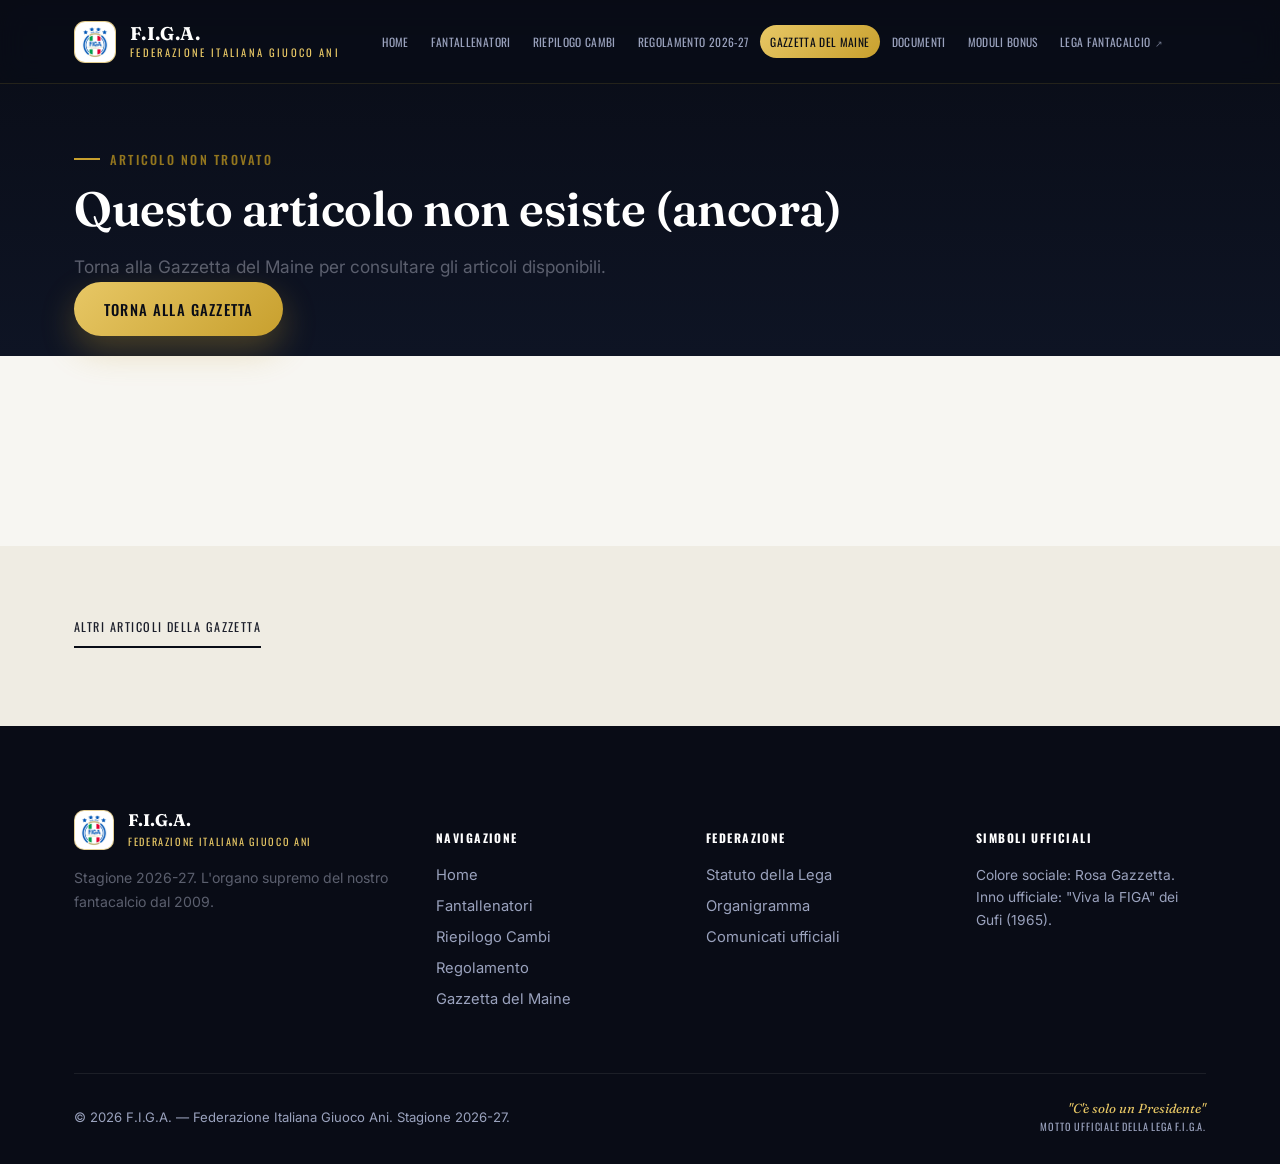
==== commit 2bc96892: "Add files via upload" ====
--- a/articolo.html
+++ b/articolo.html
@@ -17,7 +17,7 @@
 <link rel="preconnect" href="https://fonts.gstatic.com" crossorigin>
 <link href="https://fonts.googleapis.com/css2?family=Fraunces:ital,opsz,wght@0,9..144,500;0,9..144,600;0,9..144,700;1,9..144,600&family=Oswald:wght@400;500;600&family=Inter:wght@400;500;600&display=swap" rel="stylesheet">
 
-<link rel="stylesheet" href="css/style.css">
+<link rel="stylesheet" href="css/style.css?v=20261029">
 </head>
 <body>
 
@@ -132,8 +132,8 @@
   </div>
 </footer>
 
-<script src="js/news-data.js"></script>
-<script src="js/news.js"></script>
-<script src="js/main.js"></script>
+<script src="js/news-data.js?v=20261029"></script>
+<script src="js/news.js?v=20261029"></script>
+<script src="js/main.js?v=20261029"></script>
 </body>
 </html>
--- a/css/style.css
+++ b/css/style.css
@@ -378,19 +378,20 @@
 .main-nav ul {
   display: flex;
   align-items: center;
-  gap: 6px;
+  gap: 2px;
 }
 
 .main-nav a {
   font-family: var(--font-sport);
   text-transform: uppercase;
-  letter-spacing: 0.07em;
-  font-size: 0.86rem;
+  letter-spacing: 0.03em;
+  font-size: 0.72rem;
   color: var(--c-testo-muto);
-  padding: 10px 16px;
+  padding: 8px 10px;
   border-radius: var(--radius-pill);
   transition: color 0.25s ease, background 0.25s ease;
   display: inline-block;
+  white-space: nowrap;
 }
 
 .main-nav a:hover {
@@ -455,6 +456,13 @@
   white-space: nowrap;
 }
 
+/* Con l'aggiunta di nuove voci di menu, il motto decorativo in header
+   cede il passo alla navigazione già agli schermi medio-grandi: la nav
+   resta sempre leggibile su una riga sola, senza sovrapposizioni. */
+@media (max-width: 1550px) {
+  .header-motto { display: none; }
+}
+
 /* -- 7. HERO -------------------------------------------------------------- */
 .hero {
   position: relative;
@@ -622,11 +630,15 @@
 .section-crema { background: var(--c-crema); }
 
 /* -- 9. LA FEDERAZIONE -------------------------------------------------------*/
-.federazione-grid {
-  display: grid;
-  grid-template-columns: 1.1fr 0.9fr;
-  gap: 60px;
-  align-items: center;
+.federazione-testo {
+  max-width: 760px;
+  margin: 0 auto;
+  text-align: center;
+}
+
+.federazione-testo .section-lede {
+  margin-left: auto;
+  margin-right: auto;
 }
 
 .federazione-card {
@@ -639,6 +651,14 @@
   border: 1px solid rgba(200, 160, 46, 0.22);
   box-shadow: var(--shadow-dark);
 }
+
+.federazione-card--sola {
+  max-width: 640px;
+  margin: 0 auto;
+  text-align: center;
+}
+
+.federazione-card--sola .federazione-quote { text-align: center; }
 
 .federazione-card .sigillo {
   position: absolute;
@@ -1037,12 +1057,14 @@
 
 /* -- 14. RESPONSIVE ------------------------------------------------------- */
 @media (max-width: 980px) {
-  .federazione-grid { grid-template-columns: 1fr; }
   .pilastri { grid-template-columns: 1fr 1fr; }
   .footer-grid { grid-template-columns: 1fr 1fr; }
 }
 
-@media (max-width: 860px) {
+/* Con l'aggiunta di nuove voci, la nav desktop diventa stretta prima del
+   resto del layout mobile: il collasso a hamburger scatta un po' prima
+   (1100px) per restare sempre su una riga sola, leggibile, senza tagli. */
+@media (max-width: 1180px) {
   .header-cta .btn,
   .header-motto { display: none; }
   .hamburger { display: inline-flex; }
@@ -1078,7 +1100,9 @@
     font-size: 1.4rem;
     padding: 14px 30px;
   }
-
+}
+
+@media (max-width: 860px) {
   .hero-inner { padding-bottom: 56px; }
   .hero-actions { justify-content: center; }
   .hero-stats { justify-content: center; }
@@ -1191,6 +1215,23 @@
   color: var(--c-bianco-puro);
   background: linear-gradient(150deg, var(--c-notte-2), var(--c-antracite-2));
   border: 2px solid var(--c-oro);
+  position: relative;
+  overflow: hidden;
+  flex: none;
+}
+
+.cartellino-iniziali {
+  position: relative;
+  z-index: 1;
+}
+
+.cartellino-foto {
+  position: absolute;
+  inset: 0;
+  width: 100%;
+  height: 100%;
+  object-fit: cover;
+  z-index: 2;
 }
 
 .cartellino-squadra {
@@ -1214,6 +1255,25 @@
   color: var(--c-testo-scuro-muto);
 }
 
+.cartellino-descrizione {
+  margin-top: 16px;
+  padding-top: 14px;
+  border-top: 1px solid rgba(9, 12, 22, 0.08);
+  text-align: left;
+  font-size: 0.84rem;
+  line-height: 1.6;
+  color: var(--c-testo-scuro-muto);
+}
+
+.cartellino-descrizione p { margin-bottom: 10px; }
+.cartellino-descrizione p:last-child { margin-bottom: 0; }
+.cartellino-descrizione p:first-child {
+  font-family: var(--font-display);
+  font-style: italic;
+  color: var(--c-testo-scuro);
+  font-size: 0.92rem;
+}
+
 .cartellino-tag {
   display: inline-block;
   margin-top: 16px;
@@ -1225,6 +1285,85 @@
   border: 1px solid rgba(27, 122, 76, 0.35);
   padding: 4px 12px;
   border-radius: var(--radius-pill);
+}
+
+/* -- 26. SLIDER FANTALLENATORI (Home) -----------------------------------------*/
+.fant-slider { position: relative; }
+
+.fant-slider-viewport {
+  max-width: 1040px;
+  margin: 0 auto;
+  overflow: hidden;
+}
+
+.fant-slider-track {
+  display: flex;
+  gap: 22px;
+  overflow-x: auto;
+  scroll-snap-type: x mandatory;
+  padding: 6px 6px 14px;
+  scrollbar-width: none;
+  -ms-overflow-style: none;
+}
+
+.fant-slider-track::-webkit-scrollbar { display: none; }
+
+.fant-slider-track .cartellino {
+  flex: 0 0 260px;
+  scroll-snap-align: start;
+}
+
+.fant-slider-controls {
+  display: flex;
+  justify-content: center;
+  align-items: center;
+  gap: 18px;
+  margin-top: 22px;
+}
+
+.fant-slider-cta {
+  text-align: center;
+  margin-top: 26px;
+}
+
+.fant-slider-cta .btn {
+  white-space: normal;
+  max-width: 320px;
+  margin: 0 auto;
+  text-align: center;
+}
+
+.fant-slider-btn {
+  width: 44px;
+  height: 44px;
+  border-radius: 50%;
+  border: 1px solid rgba(9, 12, 22, 0.14);
+  display: flex;
+  align-items: center;
+  justify-content: center;
+  color: var(--c-testo-scuro);
+  transition: border-color 0.25s ease, color 0.25s ease, transform 0.25s ease;
+  background: var(--c-bianco-puro);
+}
+
+.fant-slider-btn:hover {
+  border-color: var(--c-oro);
+  color: var(--c-oro-scuro);
+  transform: translateY(-2px);
+}
+
+.fant-slider-btn svg { width: 18px; height: 18px; }
+
+.fant-slider-hint {
+  font-family: var(--font-sport);
+  text-transform: uppercase;
+  letter-spacing: 0.1em;
+  font-size: 0.7rem;
+  color: var(--c-testo-scuro-muto);
+}
+
+@media (max-width: 620px) {
+  .fant-slider-track .cartellino { flex-basis: 84vw; }
 }
 
 /* -- 17. REGOLAMENTO ----------------------------------------------------------*/
@@ -2279,6 +2418,78 @@
 
 .gazzetta-evidenza .btn { margin-top: 26px; }
 
+/* Wrapper comune degli slider della Gazzetta (articolo in evidenza + ultime
+   news): stesso principio dello slider Fantallenatori in Home — un
+   "viewport" che ritaglia il contenuto e una coppia di frecce per scorrere. */
+.gazzetta-slider { position: relative; }
+
+.gazzetta-slider-viewport { overflow: hidden; }
+
+.gazzetta-slider-controls {
+  display: flex;
+  justify-content: center;
+  align-items: center;
+  gap: 18px;
+  margin-top: 18px;
+  margin-bottom: 36px;
+}
+
+/* L'elenco "Articolo in evidenza": un solo articolo visibile per volta su
+   tutti i formati, con le frecce per scorrere al precedente/successivo. */
+[data-gazzetta-evidenza] {
+  display: flex;
+  gap: 18px;
+  overflow-x: auto;
+  scroll-snap-type: x mandatory;
+  padding: 4px;
+  scrollbar-width: none;
+  -ms-overflow-style: none;
+}
+
+[data-gazzetta-evidenza]::-webkit-scrollbar { display: none; }
+
+[data-gazzetta-evidenza] > .gazzetta-evidenza {
+  flex: none;
+  width: 100%;
+  scroll-snap-align: start;
+  margin-bottom: 0;
+}
+
+/* La griglia "Ultime news" (Gazzetta e Home): tre card visibili per volta
+   su desktop, che scendono a due e poi a una scorrendo verso schermi più
+   stretti, sempre con le frecce per scorrere. */
+[data-gazzetta-news],
+[data-home-news] {
+  display: flex;
+  grid-template-columns: unset;
+  gap: 24px;
+  overflow-x: auto;
+  scroll-snap-type: x mandatory;
+  padding: 4px;
+  scrollbar-width: none;
+  -ms-overflow-style: none;
+}
+
+[data-gazzetta-news]::-webkit-scrollbar,
+[data-home-news]::-webkit-scrollbar { display: none; }
+
+[data-gazzetta-news] > .news-card,
+[data-home-news] > .news-card {
+  flex: none;
+  width: calc((100% - 48px) / 3);
+  scroll-snap-align: start;
+}
+
+@media (max-width: 980px) {
+  [data-gazzetta-news] > .news-card,
+  [data-home-news] > .news-card { width: calc((100% - 24px) / 2); }
+}
+
+@media (max-width: 680px) {
+  [data-gazzetta-news] > .news-card,
+  [data-home-news] > .news-card { width: 86%; }
+}
+
 /* ==========================================================================
    24. PAGINA ARTICOLO
    ========================================================================== */
@@ -2435,3 +2646,240 @@
   font-style: italic;
   color: var(--c-testo-scuro-muto);
 }
+
+/* ==========================================================================
+   27. PAGINE VUOTE (Documenti, Moduli Bonus)
+   ========================================================================== */
+.pagina-vuota {
+  max-width: 620px;
+  margin: 0 auto;
+  text-align: center;
+  padding: 64px 30px;
+  border: 1px dashed rgba(9, 12, 22, 0.16);
+  border-radius: var(--radius-l);
+}
+
+.pagina-vuota-icona {
+  display: inline-flex;
+  width: 56px;
+  height: 56px;
+  border-radius: 50%;
+  border: 1px solid rgba(200, 160, 46, 0.4);
+  align-items: center;
+  justify-content: center;
+  color: var(--c-oro-scuro);
+  margin-bottom: 20px;
+}
+
+.pagina-vuota-icona svg { width: 24px; height: 24px; }
+
+.pagina-vuota p {
+  color: var(--c-testo-scuro-muto);
+  line-height: 1.6;
+}
+
+/* -- link esterno nel menu (Lega Fantacalcio) -- */
+.main-nav-esterno::after {
+  content: "↗";
+  margin-left: 5px;
+  font-size: 0.8em;
+  opacity: 0.7;
+}
+
+/* -- link secondari (Documenti / Moduli Bonus) sotto l'Accesso Rapido -- */
+.link-secondari {
+  display: flex;
+  justify-content: center;
+  gap: 14px;
+  margin-top: 36px;
+  flex-wrap: wrap;
+}
+
+.link-secondario {
+  font-family: var(--font-sport);
+  text-transform: uppercase;
+  letter-spacing: 0.08em;
+  font-size: 0.72rem;
+  color: var(--c-testo-scuro-muto);
+  border: 1px solid rgba(9, 12, 22, 0.14);
+  padding: 10px 22px;
+  border-radius: var(--radius-pill);
+  transition: border-color 0.25s ease, color 0.25s ease;
+}
+
+.link-secondario:hover {
+  border-color: var(--c-oro);
+  color: var(--c-oro-scuro);
+}
+
+/* ==========================================================================
+   28. CAMBI — card istruzioni aggiornamento
+   ========================================================================== */
+.istruzioni-card {
+  max-width: 720px;
+  margin: 0 auto;
+  background: var(--c-bianco-puro);
+  border-radius: var(--radius-l);
+  padding: 44px 46px;
+  box-shadow: var(--shadow-s);
+  border: 1px solid rgba(9, 12, 22, 0.07);
+}
+
+.istruzioni-titolo {
+  font-family: var(--font-display);
+  font-size: clamp(1.4rem, 2.6vw, 1.8rem);
+  margin-top: 10px;
+}
+
+.istruzioni-testo {
+  margin-top: 14px;
+  color: var(--c-testo-scuro-muto);
+  line-height: 1.65;
+}
+
+.istruzioni-campo {
+  margin-top: 26px;
+  padding-top: 22px;
+  border-top: 1px solid rgba(9, 12, 22, 0.08);
+}
+
+.istruzioni-label {
+  font-family: var(--font-sport);
+  text-transform: uppercase;
+  letter-spacing: 0.12em;
+  font-size: 0.68rem;
+  color: var(--c-oro-scuro);
+  display: block;
+  margin-bottom: 10px;
+}
+
+.istruzioni-valore--oggetto {
+  font-family: var(--font-display);
+  font-size: 1.1rem;
+  color: var(--c-testo-scuro);
+}
+
+.istruzioni-esempio {
+  background: var(--c-crema);
+  border: 1px solid rgba(9, 12, 22, 0.08);
+  border-radius: var(--radius-s);
+  padding: 18px 20px;
+  font-family: "Courier New", monospace;
+  font-size: 0.88rem;
+  line-height: 1.75;
+  color: var(--c-testo-scuro);
+  white-space: pre-wrap;
+  overflow-x: auto;
+}
+
+.istruzioni-nota-finale {
+  margin-top: 24px;
+  padding-top: 20px;
+  border-top: 1px solid rgba(9, 12, 22, 0.08);
+  font-family: var(--font-sport);
+  text-transform: uppercase;
+  letter-spacing: 0.06em;
+  font-size: 0.78rem;
+  color: var(--c-verde);
+}
+
+@media (max-width: 620px) {
+  .istruzioni-card { padding: 30px 24px; }
+}
+
+/* ==========================================================================
+   29. REGOLAMENTO — tre card Statuto (Parte I / II / III)
+   Sezione scoped alla sola pagina Regolamento: nessuna di queste classi è
+   usata altrove nel sito.
+   ========================================================================== */
+.statuto-grid {
+  display: grid;
+  grid-template-columns: repeat(3, 1fr);
+  gap: 26px;
+  margin-top: 54px;
+}
+
+.statuto-grid--2col {
+  grid-template-columns: repeat(2, 1fr);
+  max-width: 820px;
+  margin-left: auto;
+  margin-right: auto;
+}
+
+/* Documenti: separazione elegante tra i tre gruppi (Asta Iniziale,
+   Stagione 2026-27, Storia della Lega), scoped a documenti.html. */
+.documenti-gruppo + .documenti-gruppo {
+  margin-top: 100px;
+}
+
+.statuto-card {
+  background: var(--c-notte);
+  color: var(--c-bianco-puro);
+  border-radius: var(--radius-l);
+  padding: 38px 32px;
+  border: 1px solid rgba(200, 160, 46, 0.25);
+  box-shadow: var(--shadow-dark);
+  position: relative;
+  overflow: hidden;
+  display: flex;
+  flex-direction: column;
+  text-align: center;
+  align-items: center;
+}
+
+.statuto-numero {
+  position: absolute;
+  top: 22px;
+  right: 26px;
+  font-family: var(--font-display);
+  font-size: 1.3rem;
+  color: rgba(200, 160, 46, 0.4);
+}
+
+.statuto-card .doc-icona {
+  width: 92px;
+  height: 116px;
+  margin-bottom: 22px;
+}
+
+.statuto-card .doc-icona span { width: 46px; }
+
+.statuto-card .eyebrow { color: var(--c-oro-chiaro); }
+
+.statuto-titolo {
+  font-family: var(--font-display);
+  font-size: 1.3rem;
+  margin-top: 8px;
+}
+
+.statuto-desc {
+  margin-top: 12px;
+  color: var(--c-testo-chiaro);
+  font-size: 0.9rem;
+  line-height: 1.6;
+}
+
+.statuto-formato {
+  margin-top: 16px;
+  padding-top: 16px;
+  border-top: 1px solid rgba(247, 246, 242, 0.12);
+  font-family: var(--font-sport);
+  text-transform: uppercase;
+  letter-spacing: 0.05em;
+  font-size: 0.68rem;
+  color: var(--c-testo-muto);
+  flex-grow: 1;
+}
+
+.statuto-card .btn {
+  margin-top: 22px;
+}
+
+@media (max-width: 980px) {
+  .statuto-grid { grid-template-columns: 1fr; max-width: 480px; margin-left: auto; margin-right: auto; }
+  .statuto-grid--2col { grid-template-columns: 1fr; max-width: 480px; }
+}
+
+@media (max-width: 620px) {
+  .statuto-card { padding: 30px 24px; }
+}
